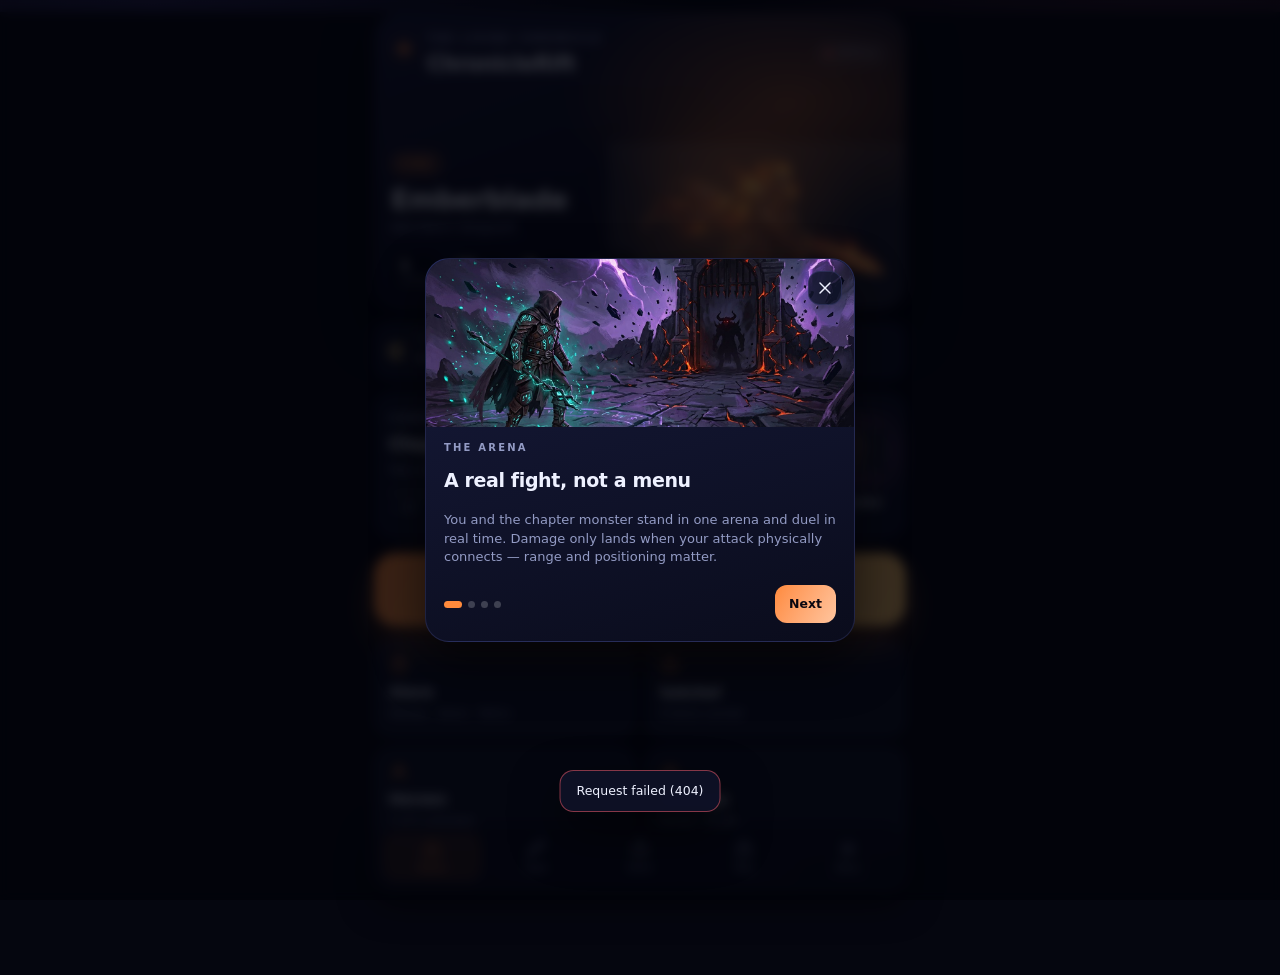
==== src/chronicle_rift/webapp/index.html @ ad3d404a "v0.7.0: playable real-time 2.5D arena with animated fighters, hitboxes and mobile controls - new can" ====
<!doctype html>
<html lang="en">
  <head>
    <meta charset="utf-8" />
    <meta name="viewport" content="width=device-width, initial-scale=1, viewport-fit=cover, user-scalable=no" />
    <meta name="theme-color" content="#05060f" />
    <meta name="description" content="ChronicleRift — a turn-based elemental RPG inside Telegram." />
    <title>ChronicleRift</title>
    <link rel="icon" href="data:image/svg+xml,%3Csvg xmlns='http://www.w3.org/2000/svg' viewBox='0 0 24 24'%3E%3Cpath fill='%237c6cff' d='M12 2l2.4 7.6L22 12l-7.6 2.4L12 22l-2.4-7.6L2 12l7.6-2.4z'/%3E%3C/svg%3E" />
    <link rel="stylesheet" href="./styles.css" />
    <script src="https://telegram.org/js/telegram-web-app.js?61"></script>
    <script defer src="./arena.js"></script>
    <script defer src="./app.js"></script>
  </head>
  <body>
    <div id="app">
      <!-- ==================== HOME ==================== -->
      <section class="screen is-active" id="screen-home" data-screen="home">
        <header class="home-hero">
          <div class="home-bg" aria-hidden="true"></div>
          <div class="home-top">
            <div class="brand">
              <span class="brand-sigil" aria-hidden="true">
                <svg viewBox="0 0 24 24"><path d="M12 1.8 13.9 9l7.3 1.9-7.3 1.9L12 20.2 10.1 12.9 2.8 11 10.1 9z"/></svg>
              </span>
              <div class="brand-copy">
                <span class="eyebrow">THE LIVING CHRONICLE</span>
                <h1>ChronicleRift</h1>
              </div>
            </div>
            <span class="status-pill" id="connection-status" role="status"><i class="dot"></i>Connecting…</span>
          </div>

          <div class="hero-showcase">
            <div class="showcase-glow" id="showcase-glow" aria-hidden="true"></div>
            <img class="showcase-art" id="home-char-art" src="./art/char-emberblade.png" alt="Your hero" />
            <div class="showcase-meta">
              <span class="element-tag" id="home-element">FIRE</span>
              <h2 id="home-char-name">Emberblade</h2>
              <p id="home-char-title">Ash-Sworn Vanguard</p>
              <div class="mini-stats">
                <span><b id="home-level">1</b>LEVEL</span>
                <span><b id="home-hp">24</b>VITALITY</span>
                <span><b id="home-energy">5</b>ENERGY</span>
                <span><b id="home-power">1</b>POWER</span>
              </div>
            </div>
          </div>
        </header>

        <div class="wallet" aria-label="Wallet">
          <div class="wallet-card">
            <svg viewBox="0 0 24 24" class="ic-coin"><circle cx="12" cy="12" r="8.5"/><path d="M12 7.5v9M9.2 9.7c.6-1 1.6-1.4 2.8-1.4 1.5 0 2.7.7 2.7 2 0 2.9-5.4 1.7-5.4 4.4 0 1.3 1.2 2 2.7 2 1.2 0 2.2-.4 2.8-1.4"/></svg>
            <div><small>COINS</small><strong id="wallet-coins">—</strong></div>
          </div>
          <div class="wallet-card">
            <svg viewBox="0 0 24 24" class="ic-spark"><path d="M12 3l1.9 5.1L19 10l-5.1 1.9L12 17l-1.9-5.1L5 10l5.1-1.9z"/></svg>
            <div><small>POINTS</small><strong id="wallet-points">—</strong></div>
          </div>
          <div class="wallet-card">
            <svg viewBox="0 0 24 24" class="ic-gold"><path d="M7 10h10l2 8H5z"/><path d="M9.5 6h5l1 4h-7z"/></svg>
            <div><small>GOLD</small><strong id="wallet-gold">—</strong></div>
          </div>
        </div>

        <div class="quest-card">
          <div class="quest-copy">
            <span class="eyebrow">CURRENT MISSION</span>
            <h3 id="quest-title">Chapter 1</h3>
            <p id="quest-objective">Your objective appears here.</p>
            <div class="xp-line">
              <div class="bar bar-xp"><span id="xp-bar"></span></div>
              <small id="xp-caption">— XP</small>
            </div>
          </div>
          <div class="quest-foe">
            <img id="quest-foe-art" src="./art/mob-ash-warden.png" alt="" />
            <span id="quest-foe-name">Ash Warden</span>
            <small id="quest-foe-lv">LV 1</small>
          </div>
        </div>

        <button class="play-btn" id="play-btn" type="button">
          <span class="play-glow" aria-hidden="true"></span>
          <b>ENTER THE RIFT</b>
          <small id="play-sub">Chapter 1 · Ash Warden awaits</small>
        </button>

        <div class="home-grid">
          <button class="home-tile" data-goto="store" type="button">
            <svg viewBox="0 0 24 24"><path d="M4 8h16l-1.4 11.2a2 2 0 0 1-2 1.8H7.4a2 2 0 0 1-2-1.8z"/><path d="M9 8V6a3 3 0 0 1 6 0v2"/></svg>
            <b>Store</b><small>Heroes · Items · Relics</small>
          </button>
          <button class="home-tile" data-goto="bag" type="button">
            <svg viewBox="0 0 24 24"><path d="M5 8h14l1 12H4z"/><path d="M9 8V6.5a3 3 0 0 1 6 0V8"/></svg>
            <b>Satchel</b><small><span id="bag-count">0</span> items carried</small>
          </button>
          <button class="home-tile" data-goto="heroes" type="button">
            <svg viewBox="0 0 24 24"><circle cx="12" cy="8" r="3.6"/><path d="M4.5 20a7.5 7.5 0 0 1 15 0"/></svg>
            <b>Heroes</b><small><span id="hero-count">1</span> of 5 unlocked</small>
          </button>
          <button class="home-tile" data-goto="settings" type="button">
            <svg viewBox="0 0 24 24"><circle cx="12" cy="12" r="3.2"/><path d="M12 3v2.2M12 18.8V21M3 12h2.2M18.8 12H21M5.6 5.6l1.6 1.6M16.8 16.8l1.6 1.6M18.4 5.6l-1.6 1.6M7.2 16.8l-1.6 1.6"/></svg>
            <b>Settings</b><small>Sound · Guide</small>
          </button>
        </div>
        <p class="foot-note">Every turn is verified by Telegram and saved server-side.</p>
      </section>

      <!-- ==================== BATTLE (real-time arena) ==================== -->
      <section class="screen battle-screen" id="screen-battle" data-screen="battle">
        <canvas id="arena-canvas"></canvas>

        <div class="fight-hud">
          <div class="hud-side hud-player">
            <div class="hud-row">
              <span class="hud-name" id="hud-p-name">You</span>
              <span class="hud-hp" id="hud-p-hp">0/0</span>
            </div>
            <div class="hud-bar"><i class="ghost" id="hud-p-ghost"></i><i class="fill" id="hud-p-fill"></i></div>
            <div class="hud-stam"><i id="hud-p-stam"></i></div>
          </div>
          <div class="hud-mid">
            <span class="hud-chapter" id="hud-chapter">CH 1</span>
            <span class="hud-vs">VS</span>
          </div>
          <div class="hud-side hud-enemy">
            <div class="hud-row">
              <span class="hud-hp" id="hud-e-hp">0/0</span>
              <span class="hud-name" id="hud-e-name">Enemy</span>
            </div>
            <div class="hud-bar rtl"><i class="ghost" id="hud-e-ghost"></i><i class="fill" id="hud-e-fill"></i></div>
            <div class="hud-stam rtl"><i id="hud-e-stam"></i></div>
          </div>
        </div>

        <div class="fight-topbtns">
          <button class="icon-btn" id="fight-exit" type="button" aria-label="Leave the arena">
            <svg viewBox="0 0 24 24"><path d="M15 5l-7 7 7 7"/></svg>
          </button>
          <button class="icon-btn" id="fight-sound" type="button" aria-label="Toggle sound" aria-pressed="true">
            <svg viewBox="0 0 24 24" id="sound-on-ic"><path d="M4 9.5h3.5L12 5.5v13L7.5 14.5H4z"/><path d="M15.5 9a4 4 0 0 1 0 6M18 6.5a7.5 7.5 0 0 1 0 11"/></svg>
            <svg viewBox="0 0 24 24" id="sound-off-ic" hidden><path d="M4 9.5h3.5L12 5.5v13L7.5 14.5H4z"/><path d="M16 9.5l5 5M21 9.5l-5 5"/></svg>
          </button>
          <button class="icon-btn" id="fight-help" type="button" aria-label="How to play">
            <svg viewBox="0 0 24 24"><circle cx="12" cy="12" r="9.2"/><path d="M9.4 9.2a2.8 2.8 0 1 1 4.1 2.5c-.9.5-1.5 1-1.5 2.1"/><path d="M12 16.9h.01"/></svg>
          </button>
        </div>

        <!-- LEFT: movement joystick (forward / back / left / right) -->
        <div class="joystick" id="joystick">
          <div class="stick-base">
            <span class="stick-hint stick-up">▲</span>
            <span class="stick-hint stick-down">▼</span>
            <span class="stick-hint stick-left">◀</span>
            <span class="stick-hint stick-right">▶</span>
          </div>
          <div class="stick-knob" id="stick-knob"></div>
        </div>

        <!-- RIGHT: permanent attack + three ability buttons -->
        <div class="pad" id="pad">
          <button class="ability-btn slot-1" id="ab-0" type="button">
            <img alt="" id="ab-0-img" />
            <span class="cd-arc" id="ab-0-arc"></span>
            <b class="cd-num" id="ab-0-num"></b>
            <small class="ab-label" id="ab-0-label"></small>
          </button>
          <button class="ability-btn slot-2" id="ab-1" type="button">
            <img alt="" id="ab-1-img" />
            <span class="cd-arc" id="ab-1-arc"></span>
            <b class="cd-num" id="ab-1-num"></b>
            <small class="ab-label" id="ab-1-label"></small>
          </button>
          <button class="ability-btn slot-3" id="ab-2" type="button">
            <img alt="" id="ab-2-img" />
            <span class="cd-arc" id="ab-2-arc"></span>
            <b class="cd-num" id="ab-2-num"></b>
            <small class="ab-label" id="ab-2-label"></small>
          </button>
          <button class="attack-btn" id="btn-attack" type="button">
            <img src="./art/icon-attack.png" alt="Basic attack" />
            <span class="atk-ring"></span>
          </button>
        </div>

        <!-- pre-fight / post-fight overlay -->
        <div class="fight-overlay" id="fight-overlay">
          <div class="matchup">
            <div class="mu-side">
              <img id="mu-hero-art" src="./art/char-emberblade.png" alt="" />
              <b id="mu-hero-name">Emberblade</b>
              <small id="mu-hero-stats"></small>
            </div>
            <span class="mu-vs">VS</span>
            <div class="mu-side">
              <img id="mu-foe-art" src="./art/mob-ash-warden.png" alt="" />
              <b id="mu-foe-name">Ash Warden</b>
              <small id="mu-foe-stats"></small>
            </div>
          </div>
          <p class="mu-note" id="mu-note">Move with the joystick, tap the sword to attack, use abilities when they are off cooldown.</p>
          <div class="heal-rail" id="heal-rail">
            <span class="rail-label">HEALING</span>
            <div class="rail-strip" id="rail-strip"></div>
          </div>
          <button class="play-btn" id="fight-start" type="button">
            <span class="play-glow" aria-hidden="true"></span>
            <b id="fight-start-label">FIGHT</b>
            <small id="fight-start-sub">Chapter 1</small>
          </button>
          <button class="wide-btn" id="fight-leave" type="button">Back to home</button>
        </div>
      </section>

      <!-- ==================== STORE ==================== -->
      <section class="screen" id="screen-store" data-screen="store">
        <div class="sub-top">
          <button class="icon-btn" data-goto="home" type="button" aria-label="Back">
            <svg viewBox="0 0 24 24"><path d="M15 5l-7 7 7 7"/></svg>
          </button>
          <h2>Store</h2>
          <span class="coin-balance"><b id="store-coins">—</b>🪙</span>
        </div>
        <div class="tabs" id="store-tabs">
          <button class="tab is-on" data-tab="heroes" type="button">Heroes</button>
          <button class="tab" data-tab="items" type="button">Items</button>
          <button class="tab" data-tab="relics" type="button">Relics</button>
        </div>
        <div class="tab-body" id="tab-heroes"><div class="hero-grid" id="hero-store"></div></div>
        <div class="tab-body" id="tab-items" hidden><div class="item-grid" id="shop-list"></div></div>
        <div class="tab-body" id="tab-relics" hidden><div class="item-grid" id="forge-list"></div></div>
      </section>

      <!-- ==================== SATCHEL ==================== -->
      <section class="screen" id="screen-bag" data-screen="bag">
        <div class="sub-top">
          <button class="icon-btn" data-goto="home" type="button" aria-label="Back">
            <svg viewBox="0 0 24 24"><path d="M15 5l-7 7 7 7"/></svg>
          </button>
          <h2>Satchel</h2>
          <span class="coin-balance">worth <b id="satchel-value">—</b>🪙</span>
        </div>
        <p class="note">Loot drops every time you clear a chapter. Use potions in battle, sell treasure here.</p>
        <div class="item-grid" id="satchel-list"></div>
      </section>

      <!-- ==================== SETTINGS ==================== -->
      <section class="screen" id="screen-settings" data-screen="settings">
        <div class="sub-top">
          <button class="icon-btn" data-goto="home" type="button" aria-label="Back">
            <svg viewBox="0 0 24 24"><path d="M15 5l-7 7 7 7"/></svg>
          </button>
          <h2>Settings</h2>
          <span></span>
        </div>
        <div class="settings-list">
          <label class="setting">
            <div><b>Sound effects</b><small>Combat hits, coins, victory fanfares</small></div>
            <input type="checkbox" id="set-sound" checked />
          </label>
          <label class="setting">
            <div><b>Haptics</b><small>Vibration on hits and rewards</small></div>
            <input type="checkbox" id="set-haptics" checked />
          </label>
          <label class="setting">
            <div><b>Screen shake</b><small>Camera kick on heavy impacts</small></div>
            <input type="checkbox" id="set-shake" checked />
          </label>
          <button class="wide-btn" id="set-tutorial" type="button">Replay the How to Play guide</button>
          <p class="note" id="version-note">ChronicleRift</p>
        </div>
      </section>

      <!-- ==================== NAV ==================== -->
      <nav class="tabbar" id="tabbar">
        <button data-goto="home" class="is-on" type="button"><svg viewBox="0 0 24 24"><path d="M4 11.5 12 4l8 7.5V20H4z"/></svg><span>Home</span></button>
        <button data-goto="battle" type="button"><svg viewBox="0 0 24 24"><path d="M14.5 5.5 18 2l4 4-3.5 3.5M14.5 5.5 4 16l-1.5 4.5L7 19 17.5 8.5"/></svg><span>Fight</span></button>
        <button data-goto="store" type="button"><svg viewBox="0 0 24 24"><path d="M4 8h16l-1.4 11.2a2 2 0 0 1-2 1.8H7.4a2 2 0 0 1-2-1.8z"/><path d="M9 8V6a3 3 0 0 1 6 0v2"/></svg><span>Store</span></button>
        <button data-goto="bag" type="button"><svg viewBox="0 0 24 24"><path d="M5 8h14l1 12H4z"/><path d="M9 8V6.5a3 3 0 0 1 6 0V8"/></svg><span>Bag</span></button>
        <button data-goto="settings" type="button"><svg viewBox="0 0 24 24"><circle cx="12" cy="12" r="3.2"/><path d="M12 3v2.2M12 18.8V21M3 12h2.2M18.8 12H21M5.6 5.6l1.6 1.6M16.8 16.8l1.6 1.6M18.4 5.6l-1.6 1.6M7.2 16.8l-1.6 1.6"/></svg><span>More</span></button>
      </nav>
    </div>

    <!-- ==================== MODALS ==================== -->
    <div class="modal" id="onboard" hidden>
      <div class="scrim" data-close></div>
      <div class="modal-card">
        <button class="icon-btn modal-x" data-close type="button" aria-label="Close">
          <svg viewBox="0 0 24 24"><path d="M6 6l12 12M18 6 6 18"/></svg>
        </button>
        <div class="modal-media"><img id="onboard-img" src="./art/intro-arena.jpg" alt="" /></div>
        <div class="modal-body">
          <span class="eyebrow" id="onboard-kicker">HOW TO PLAY</span>
          <h3 id="onboard-title"></h3>
          <div id="onboard-content"></div>
          <div class="modal-foot">
            <div class="dots" id="onboard-dots"></div>
            <button class="btn-primary" id="onboard-next" type="button">Next</button>
          </div>
        </div>
      </div>
    </div>

    <div class="modal" id="loot-modal" hidden>
      <div class="scrim" data-close></div>
      <div class="modal-card loot-card">
        <span class="eyebrow">CHAPTER CLEARED</span>
        <h3>Reward chest</h3>
        <p id="loot-sub"></p>
        <div class="loot-grid" id="loot-grid"></div>
        <button class="btn-primary wide" id="loot-close" type="button">Claim &amp; continue</button>
      </div>
    </div>

    <div class="modal" id="restock-modal" hidden>
      <div class="scrim" data-close></div>
      <div class="modal-card restock-card">
        <button class="icon-btn modal-x" data-close type="button" aria-label="Close">
          <svg viewBox="0 0 24 24"><path d="M6 6l12 12M18 6 6 18"/></svg>
        </button>
        <span class="eyebrow">OUT OF POTIONS</span>
        <h3>Restock without leaving the fight</h3>
        <p id="restock-sub">That was your last one. Buy instantly with coins:</p>
        <div class="item-grid" id="restock-list"></div>
      </div>
    </div>

    <div class="toast" id="toast" role="alert" hidden></div>
  </body>
</html>
---- src/chronicle_rift/webapp/styles.css ----
/* ChronicleRift Mini App — v0.6.0 stylesheet
 * Dark arcane UI, animated 2D battle stage, multi-screen shell.
 */

/* An element rule with `display:` beats the HTML hidden attribute — keep first. */
[hidden] {
  display: none !important;
}

:root {
  --bg: #05060f;
  --bg-2: #0a0c1c;
  --panel: rgba(19, 22, 44, 0.82);
  --panel-solid: #141833;
  --line: rgba(133, 145, 255, 0.16);
  --text: #eef1ff;
  --muted: #939bc4;
  --element: #ff8a3c;
  --foe-element: #ff6ac1;
  --good: #8ef0a8;
  --bad: #ff5f6d;
  --gold: #ffd479;
  --radius: 20px;
  --shadow: 0 22px 48px rgba(0, 0, 0, 0.55);
  --safe-b: env(safe-area-inset-bottom, 0px);
}

* {
  box-sizing: border-box;
  -webkit-tap-highlight-color: transparent;
}

html,
body {
  margin: 0;
  padding: 0;
  background: var(--bg);
  color: var(--text);
  font-family: "SF Pro Display", -apple-system, BlinkMacSystemFont, "Segoe UI", Inter, system-ui, sans-serif;
  font-size: 15px;
  line-height: 1.45;
  overscroll-behavior-y: none;
}

body::before {
  content: "";
  position: fixed;
  inset: 0;
  background:
    radial-gradient(70% 45% at 12% 0%, rgba(124, 108, 255, 0.28), transparent 60%),
    radial-gradient(60% 40% at 92% 8%, rgba(255, 106, 193, 0.18), transparent 62%),
    radial-gradient(80% 60% at 50% 110%, rgba(0, 220, 255, 0.12), transparent 70%),
    linear-gradient(180deg, #05060f 0%, #070917 45%, #05060f 100%);
  z-index: -2;
}
body::after {
  content: "";
  position: fixed;
  inset: 0;
  z-index: -1;
  opacity: 0.35;
  background-image: radial-gradient(rgba(255, 255, 255, 0.35) 1px, transparent 1px);
  background-size: 3px 3px;
  mix-blend-mode: overlay;
  pointer-events: none;
}

#app {
  max-width: 560px;
  margin: 0 auto;
  padding: 0 14px calc(96px + var(--safe-b));
}

.screen {
  display: none;
  animation: screen-in 0.34s cubic-bezier(0.22, 1, 0.36, 1);
}
.screen.is-active {
  display: block;
}
@keyframes screen-in {
  from {
    opacity: 0;
    transform: translateY(14px) scale(0.99);
  }
  to {
    opacity: 1;
    transform: none;
  }
}

h1,
h2,
h3,
h4 {
  margin: 0;
  letter-spacing: -0.02em;
}
p {
  margin: 0;
}
.eyebrow {
  font-size: 10px;
  letter-spacing: 0.22em;
  color: var(--muted);
  font-weight: 700;
}
.muted {
  color: var(--muted);
}
.note {
  color: var(--muted);
  font-size: 12.5px;
  margin: 10px 2px;
}
svg {
  width: 20px;
  height: 20px;
  fill: none;
  stroke: currentColor;
  stroke-width: 1.7;
  stroke-linecap: round;
  stroke-linejoin: round;
}

/* ============================ HOME ============================ */
.home-hero {
  position: relative;
  margin-top: 12px;
  border-radius: 26px;
  overflow: hidden;
  border: 1px solid var(--line);
  box-shadow: var(--shadow);
  isolation: isolate;
}
.home-bg {
  position: absolute;
  inset: 0;
  background:
    radial-gradient(60% 60% at 78% 30%, color-mix(in srgb, var(--element) 45%, transparent), transparent 70%),
    linear-gradient(160deg, #171a3a, #0a0b1c 65%);
  z-index: -1;
}
.home-top {
  display: flex;
  align-items: center;
  justify-content: space-between;
  gap: 10px;
  padding: 14px 16px 4px;
}
.brand {
  display: flex;
  align-items: center;
  gap: 10px;
}
.brand-sigil svg {
  width: 26px;
  height: 26px;
  fill: var(--element);
  stroke: none;
  filter: drop-shadow(0 0 10px color-mix(in srgb, var(--element) 70%, transparent));
  animation: sigil 5s ease-in-out infinite;
}
@keyframes sigil {
  50% {
    transform: rotate(180deg) scale(1.08);
  }
}
.brand h1 {
  font-size: 21px;
  font-weight: 800;
}
.status-pill {
  display: inline-flex;
  align-items: center;
  gap: 6px;
  font-size: 10.5px;
  letter-spacing: 0.08em;
  padding: 5px 10px;
  border-radius: 999px;
  background: rgba(255, 255, 255, 0.06);
  border: 1px solid var(--line);
  color: var(--muted);
}
.status-pill .dot {
  width: 6px;
  height: 6px;
  border-radius: 50%;
  background: var(--muted);
}
.status-pill.is-live .dot {
  background: var(--good);
  box-shadow: 0 0 10px var(--good);
  animation: blink 2s infinite;
}
.status-pill.is-off .dot {
  background: var(--bad);
}
@keyframes blink {
  50% {
    opacity: 0.35;
  }
}

.hero-showcase {
  position: relative;
  display: grid;
  grid-template-columns: 1.05fr 1fr;
  align-items: end;
  min-height: 226px;
  padding: 0 16px 16px;
}
.showcase-glow {
  position: absolute;
  right: 2%;
  bottom: 6%;
  width: 62%;
  height: 78%;
  border-radius: 50%;
  background: radial-gradient(circle, color-mix(in srgb, var(--element) 55%, transparent), transparent 68%);
  filter: blur(18px);
  animation: breathe 4.5s ease-in-out infinite;
}
@keyframes breathe {
  50% {
    transform: scale(1.09);
    opacity: 0.75;
  }
}
.showcase-art {
  position: absolute;
  right: -2%;
  bottom: 0;
  width: 58%;
  max-height: 240px;
  object-fit: contain;
  mix-blend-mode: screen;
  filter: drop-shadow(0 14px 22px rgba(0, 0, 0, 0.6));
  animation: float-idle 3.6s ease-in-out infinite;
}
.showcase-art.is-swap {
  animation: swap-in 0.7s cubic-bezier(0.22, 1, 0.36, 1);
}
@keyframes swap-in {
  0% {
    opacity: 0;
    transform: translateX(28px) scale(0.92);
  }
  100% {
    opacity: 1;
    transform: none;
  }
}
@keyframes float-idle {
  50% {
    transform: translateY(-8px);
  }
}
.showcase-meta {
  position: relative;
  z-index: 2;
  padding-top: 8px;
}
.showcase-meta h2 {
  font-size: 27px;
  font-weight: 850;
  margin-top: 4px;
  text-shadow: 0 3px 18px rgba(0, 0, 0, 0.7);
}
.showcase-meta p {
  color: var(--muted);
  font-size: 12px;
}
.element-tag {
  display: inline-block;
  font-size: 9.5px;
  letter-spacing: 0.2em;
  font-weight: 800;
  padding: 4px 9px;
  border-radius: 999px;
  color: var(--element);
  background: color-mix(in srgb, var(--element) 16%, transparent);
  border: 1px solid color-mix(in srgb, var(--element) 45%, transparent);
}
.mini-stats {
  display: flex;
  flex-wrap: wrap;
  gap: 6px;
  margin-top: 12px;
}
.mini-stats span {
  display: flex;
  flex-direction: column;
  font-size: 8.5px;
  letter-spacing: 0.14em;
  color: var(--muted);
  background: rgba(0, 0, 0, 0.35);
  border: 1px solid var(--line);
  border-radius: 10px;
  padding: 5px 8px;
}
.mini-stats b {
  font-size: 14px;
  color: var(--text);
  letter-spacing: 0;
}

.wallet {
  display: grid;
  grid-template-columns: repeat(3, 1fr);
  gap: 8px;
  margin: 12px 0;
}
.wallet-card {
  display: flex;
  align-items: center;
  gap: 8px;
  padding: 10px;
  border-radius: 16px;
  background: var(--panel);
  border: 1px solid var(--line);
  backdrop-filter: blur(12px);
}
.wallet-card svg {
  width: 22px;
  height: 22px;
  color: var(--gold);
}
.wallet-card .ic-spark {
  color: #b48bff;
}
.wallet-card .ic-gold {
  color: #7fd8ff;
}
.wallet-card small {
  display: block;
  font-size: 8.5px;
  letter-spacing: 0.16em;
  color: var(--muted);
}
.wallet-card strong {
  font-size: 16px;
}

.quest-card {
  display: grid;
  grid-template-columns: 1fr 92px;
  gap: 10px;
  padding: 14px;
  border-radius: var(--radius);
  background: var(--panel);
  border: 1px solid var(--line);
  backdrop-filter: blur(12px);
}
.quest-card h3 {
  font-size: 17px;
  margin: 3px 0 4px;
}
.quest-card p {
  font-size: 12.5px;
  color: var(--muted);
}
.xp-line {
  margin-top: 10px;
}
.xp-line small {
  font-size: 10.5px;
  color: var(--muted);
}
.quest-foe {
  display: flex;
  flex-direction: column;
  align-items: center;
  justify-content: flex-end;
  text-align: center;
}
.quest-foe img {
  width: 88px;
  height: 88px;
  object-fit: contain;
  mix-blend-mode: screen;
  filter: drop-shadow(0 0 14px color-mix(in srgb, var(--foe-element) 45%, transparent));
  animation: float-idle 3.1s ease-in-out infinite;
}
.quest-foe span {
  font-size: 11px;
  font-weight: 700;
}
.quest-foe small {
  font-size: 9px;
  color: var(--muted);
  letter-spacing: 0.1em;
}

.bar {
  position: relative;
  height: 8px;
  border-radius: 999px;
  background: rgba(255, 255, 255, 0.08);
  overflow: hidden;
}
.bar span {
  display: block;
  height: 100%;
  width: 0%;
  border-radius: 999px;
  transition: width 0.5s cubic-bezier(0.22, 1, 0.36, 1);
}
.bar-xp span {
  background: linear-gradient(90deg, #7c6cff, #b48bff);
}
.bar-hp span {
  background: linear-gradient(90deg, #35d07f, #8ef0a8);
  box-shadow: 0 0 12px rgba(90, 240, 160, 0.5);
}
.bar-energy span {
  background: linear-gradient(90deg, #ffb038, var(--gold));
  box-shadow: 0 0 12px rgba(255, 200, 100, 0.45);
}
.bar-enemy {
  height: 9px;
}
.bar-enemy span {
  background: linear-gradient(90deg, #ff3d5e, var(--foe-element));
  box-shadow: 0 0 14px color-mix(in srgb, var(--foe-element) 55%, transparent);
}

.play-btn {
  position: relative;
  width: 100%;
  margin: 14px 0;
  padding: 16px;
  border: none;
  border-radius: 22px;
  color: #0a0710;
  background: linear-gradient(120deg, var(--element), #ffd479 55%, var(--element));
  background-size: 220% 100%;
  font: inherit;
  cursor: pointer;
  overflow: hidden;
  box-shadow: 0 16px 34px color-mix(in srgb, var(--element) 35%, transparent);
  animation: sheen 5s linear infinite;
}
@keyframes sheen {
  to {
    background-position: 220% 0;
  }
}
.play-btn b {
  display: block;
  font-size: 17px;
  letter-spacing: 0.16em;
  font-weight: 900;
}
.play-btn small {
  display: block;
  font-size: 11px;
  opacity: 0.75;
  font-weight: 600;
}
.play-btn:active {
  transform: scale(0.985);
}
.play-glow {
  position: absolute;
  inset: -40% -10%;
  background: radial-gradient(circle at 50% 120%, rgba(255, 255, 255, 0.55), transparent 60%);
  pointer-events: none;
}

.home-grid {
  display: grid;
  grid-template-columns: 1fr 1fr;
  gap: 10px;
}
.home-tile {
  display: flex;
  flex-direction: column;
  gap: 3px;
  align-items: flex-start;
  padding: 14px;
  border-radius: 18px;
  background: var(--panel);
  border: 1px solid var(--line);
  color: var(--text);
  font: inherit;
  text-align: left;
  cursor: pointer;
  transition: transform 0.18s, border-color 0.18s;
}
.home-tile:active {
  transform: scale(0.97);
  border-color: color-mix(in srgb, var(--element) 60%, transparent);
}
.home-tile svg {
  color: var(--element);
  margin-bottom: 4px;
}
.home-tile b {
  font-size: 14.5px;
}
.home-tile small {
  font-size: 11px;
  color: var(--muted);
}
.foot-note {
  text-align: center;
  color: var(--muted);
  font-size: 10.5px;
  margin: 16px 0 4px;
}

/* ============================ BATTLE ============================ */
.battle-top {
  display: flex;
  align-items: center;
  justify-content: space-between;
  gap: 10px;
  padding: 12px 0 8px;
}
.battle-top-right {
  display: flex;
  gap: 8px;
}
.icon-btn {
  display: grid;
  place-items: center;
  width: 38px;
  height: 38px;
  border-radius: 12px;
  background: var(--panel);
  border: 1px solid var(--line);
  color: var(--text);
  cursor: pointer;
}
.icon-btn:active {
  transform: scale(0.94);
}
.chip {
  font-size: 10px;
  letter-spacing: 0.14em;
  font-weight: 800;
  padding: 5px 10px;
  border-radius: 999px;
  border: 1px solid var(--line);
  background: rgba(255, 255, 255, 0.05);
  color: var(--muted);
}
.chip-chapter {
  color: var(--element);
  border-color: color-mix(in srgb, var(--element) 45%, transparent);
}
.chip-good {
  color: var(--good);
  border-color: rgba(140, 240, 168, 0.4);
}
.chip-fire {
  color: #ff8a3c;
  border-color: rgba(255, 138, 60, 0.45);
}
.chip-ice {
  color: #7fd8ff;
  border-color: rgba(127, 216, 255, 0.45);
}
.chip-finish {
  color: #0a0710;
  background: var(--gold);
  border-color: var(--gold);
  animation: blink 1.1s infinite;
}

/* ---- the stage ---- */
.arena {
  position: relative;
  height: 300px;
  border-radius: 24px;
  overflow: hidden;
  border: 1px solid var(--line);
  box-shadow: var(--shadow);
  isolation: isolate;
}
.arena-bg {
  position: absolute;
  inset: 0;
  background:
    radial-gradient(45% 45% at 22% 78%, color-mix(in srgb, var(--element) 40%, transparent), transparent 70%),
    radial-gradient(45% 45% at 80% 74%, color-mix(in srgb, var(--foe-element) 40%, transparent), transparent 70%),
    linear-gradient(180deg, #0d1030 0%, #131740 40%, #06070f 100%);
}
.arena-bg::after {
  content: "";
  position: absolute;
  inset: 0;
  background-image:
    linear-gradient(color-mix(in srgb, var(--element) 22%, transparent) 1px, transparent 1px),
    linear-gradient(90deg, color-mix(in srgb, var(--foe-element) 18%, transparent) 1px, transparent 1px);
  background-size: 44px 44px;
  mask-image: linear-gradient(180deg, transparent 20%, #000 100%);
  opacity: 0.45;
  animation: drift 12s linear infinite;
}
@keyframes drift {
  to {
    background-position: 44px 44px, 44px 44px;
  }
}
.arena-floor {
  position: absolute;
  left: 0;
  right: 0;
  bottom: 0;
  height: 84px;
  background: linear-gradient(180deg, rgba(120, 130, 255, 0.16), rgba(0, 0, 0, 0.7));
  border-top: 1px solid rgba(160, 170, 255, 0.22);
}
.arena-vignette {
  position: absolute;
  inset: 0;
  background: radial-gradient(75% 65% at 50% 50%, transparent 40%, rgba(0, 0, 0, 0.72) 100%);
  pointer-events: none;
}
.arena.quake {
  animation: quake 0.4s ease-out;
}
.arena.quake-hard {
  animation: quake-hard 0.45s ease-out;
}
@keyframes quake {
  25% {
    transform: translate(-4px, 2px);
  }
  50% {
    transform: translate(4px, -2px);
  }
  75% {
    transform: translate(-2px, 1px);
  }
}
@keyframes quake-hard {
  15% {
    transform: translate(-9px, 4px) rotate(-0.5deg);
  }
  35% {
    transform: translate(8px, -5px) rotate(0.5deg);
  }
  60% {
    transform: translate(-6px, 3px);
  }
  85% {
    transform: translate(3px, -1px);
  }
}

.plate {
  position: absolute;
  top: 12px;
  right: 12px;
  width: 60%;
  max-width: 230px;
  padding: 8px 10px;
  border-radius: 14px;
  background: rgba(6, 8, 22, 0.7);
  border: 1px solid var(--line);
  backdrop-filter: blur(8px);
  z-index: 4;
}
.plate-row {
  display: flex;
  align-items: center;
  gap: 6px;
  margin-bottom: 5px;
}
.plate-row b {
  font-size: 13px;
  flex: 1;
  white-space: nowrap;
  overflow: hidden;
  text-overflow: ellipsis;
}
.lvl-chip {
  font-size: 9px;
  letter-spacing: 0.1em;
  padding: 2px 6px;
  border-radius: 6px;
  background: rgba(255, 255, 255, 0.08);
  color: var(--muted);
}
.boss-tag {
  font-size: 9px;
  font-weight: 900;
  letter-spacing: 0.1em;
  padding: 2px 6px;
  border-radius: 6px;
  background: var(--bad);
  color: #fff;
}
.plate-caption {
  display: flex;
  justify-content: space-between;
  gap: 8px;
  margin-top: 5px;
  font-size: 10px;
  color: var(--muted);
}
.plate-caption em {
  font-style: normal;
  color: var(--foe-element);
}

.fighters {
  position: absolute;
  inset: 0;
  z-index: 3;
}
.fighter {
  position: absolute;
  bottom: 26px;
  width: 46%;
  height: 68%;
  display: flex;
  align-items: flex-end;
  justify-content: center;
}
.fighter img {
  max-height: 100%;
  max-width: 100%;
  object-fit: contain;
  mix-blend-mode: screen;
  animation: float-idle 3.4s ease-in-out infinite;
  will-change: transform;
}
.fighter.hero {
  left: 1%;
}
.fighter.foe {
  right: 1%;
}
.fighter.foe img {
  animation-duration: 4.1s;
  filter: drop-shadow(0 0 16px color-mix(in srgb, var(--foe-element) 40%, transparent));
}
.fighter.hero img {
  filter: drop-shadow(0 0 16px color-mix(in srgb, var(--element) 40%, transparent));
}
.fighter .shadow {
  position: absolute;
  bottom: -6px;
  width: 55%;
  height: 14px;
  border-radius: 50%;
  background: radial-gradient(circle, rgba(0, 0, 0, 0.65), transparent 70%);
  filter: blur(2px);
}

/* --- combat animation states --- */
.fighter.is-lunging img {
  animation: lunge-r 0.55s cubic-bezier(0.3, 1.4, 0.4, 1);
}
.fighter.foe.is-lunging img {
  animation: lunge-l 0.55s cubic-bezier(0.3, 1.4, 0.4, 1);
}
@keyframes lunge-r {
  35% {
    transform: translateX(52px) scale(1.06) rotate(4deg);
  }
  60% {
    transform: translateX(20px);
  }
  100% {
    transform: none;
  }
}
@keyframes lunge-l {
  35% {
    transform: translateX(-52px) scale(1.06) rotate(-4deg);
  }
  60% {
    transform: translateX(-20px);
  }
  100% {
    transform: none;
  }
}
.fighter.is-lunging-hard img {
  animation: lunge-hard 0.62s cubic-bezier(0.3, 1.5, 0.35, 1);
}
@keyframes lunge-hard {
  20% {
    transform: translateX(-16px) rotate(-8deg) scale(0.98);
  }
  45% {
    transform: translateX(70px) rotate(10deg) scale(1.12);
  }
  70% {
    transform: translateX(18px) rotate(2deg);
  }
  100% {
    transform: none;
  }
}
.fighter.is-casting img {
  animation: cast 0.7s ease-in-out;
  filter: drop-shadow(0 0 26px var(--element)) brightness(1.3);
}
@keyframes cast {
  30% {
    transform: translateY(-16px) scale(1.05);
  }
  70% {
    transform: translateY(-8px) scale(1.02);
  }
}
.fighter.is-hit img {
  animation: hit 0.5s ease-out;
  filter: brightness(2.2) saturate(0.2) drop-shadow(0 0 20px var(--bad));
}
@keyframes hit {
  0% {
    transform: translateX(0);
  }
  20% {
    transform: translateX(18px) rotate(6deg);
  }
  40% {
    transform: translateX(-10px) rotate(-3deg);
  }
  65% {
    transform: translateX(6px);
  }
  100% {
    transform: none;
  }
}
.fighter.foe.is-hit img {
  animation-name: hit-l;
}
@keyframes hit-l {
  20% {
    transform: translateX(-18px) rotate(-6deg);
  }
  40% {
    transform: translateX(10px) rotate(3deg);
  }
  65% {
    transform: translateX(-6px);
  }
  100% {
    transform: none;
  }
}
.fighter.is-guarding img {
  animation: guard 0.9s ease-out;
  filter: drop-shadow(0 0 22px #7fd8ff) brightness(1.15);
}
@keyframes guard {
  25% {
    transform: scale(0.94) translateY(4px);
  }
  60% {
    transform: scale(1.02);
  }
}
.fighter.is-resting img {
  animation: rest 0.9s ease-in-out;
  filter: drop-shadow(0 0 24px var(--good)) brightness(1.2);
}
@keyframes rest {
  50% {
    transform: translateY(-12px) scale(1.04);
  }
}
.fighter.is-scanned img {
  animation: scan 0.9s ease-in-out;
  filter: drop-shadow(0 0 20px #b48bff) contrast(1.3);
}
@keyframes scan {
  25%,
  75% {
    opacity: 0.55;
  }
}
.fighter.is-refused img {
  animation: refuse 0.45s ease-in-out;
}
@keyframes refuse {
  25% {
    transform: translateX(-8px);
  }
  55% {
    transform: translateX(8px);
  }
}
.fighter.is-defeated img {
  animation: defeated 1.2s ease-in forwards;
}
@keyframes defeated {
  40% {
    filter: brightness(3) saturate(0);
    transform: scale(1.05);
  }
  100% {
    opacity: 0;
    transform: translateY(28px) rotate(16deg) scale(0.9);
  }
}

/* --- fx layers --- */
.fx-layer,
.float-layer {
  position: absolute;
  inset: 0;
  pointer-events: none;
  z-index: 5;
}
.burst {
  position: absolute;
  font-size: 26px;
  color: var(--fx);
  text-shadow: 0 0 18px var(--fx);
  animation: burst 0.72s ease-out forwards;
}
.burst-big {
  font-size: 46px;
}
@keyframes burst {
  0% {
    transform: scale(0.3) rotate(-25deg);
    opacity: 0;
  }
  35% {
    transform: scale(1.25) rotate(8deg);
    opacity: 1;
  }
  100% {
    transform: scale(1.9) rotate(20deg);
    opacity: 0;
  }
}
.ring {
  position: absolute;
  left: 50%;
  top: 55%;
  width: 40px;
  height: 40px;
  margin: -20px 0 0 -20px;
  border-radius: 50%;
  border: 2px solid var(--fx);
  box-shadow: 0 0 22px var(--fx);
  animation: ring 0.6s ease-out forwards;
}
@keyframes ring {
  to {
    transform: scale(4.2);
    opacity: 0;
  }
}
.slash {
  position: absolute;
  left: 8%;
  width: 84%;
  height: 4px;
  border-radius: 4px;
  background: linear-gradient(90deg, transparent, var(--fx), transparent);
  box-shadow: 0 0 16px var(--fx);
  transform: scaleX(0) rotate(-16deg);
  animation: slash 0.42s ease-out forwards;
}
@keyframes slash {
  40% {
    transform: scaleX(1) rotate(-16deg);
    opacity: 1;
  }
  100% {
    transform: scaleX(1.1) rotate(-16deg);
    opacity: 0;
  }
}
.float {
  position: absolute;
  top: 26%;
  font-size: 19px;
  font-weight: 900;
  letter-spacing: -0.02em;
  text-shadow: 0 2px 10px rgba(0, 0, 0, 0.85);
  animation: float-up 1.05s cubic-bezier(0.2, 1, 0.3, 1) forwards;
}
.float-dmg {
  color: #ff7a86;
}
.float-crit {
  color: var(--gold);
  font-size: 25px;
}
.float-heal {
  color: var(--good);
}
.float-status {
  color: #b9c4ff;
  font-size: 13px;
  letter-spacing: 0.12em;
}
.float-warn {
  color: var(--gold);
  font-size: 13px;
  letter-spacing: 0.12em;
}
@keyframes float-up {
  0% {
    transform: translateY(12px) scale(0.7);
    opacity: 0;
  }
  25% {
    transform: translateY(0) scale(1.15);
    opacity: 1;
  }
  100% {
    transform: translateY(-52px) scale(1);
    opacity: 0;
  }
}

.intent {
  position: absolute;
  left: 12px;
  bottom: 12px;
  z-index: 4;
  display: flex;
  align-items: center;
  gap: 9px;
  padding: 8px 11px;
  border-radius: 14px;
  background: rgba(6, 8, 22, 0.74);
  border: 1px solid var(--line);
  backdrop-filter: blur(8px);
  max-width: 74%;
}
.intent-ic {
  font-size: 19px;
}
.intent-kicker {
  display: block;
  font-size: 8px;
  letter-spacing: 0.18em;
  color: var(--muted);
}
.intent-copy strong {
  font-size: 12.5px;
}
.intent-copy small {
  display: block;
  font-size: 10px;
  color: var(--muted);
}
.intent-num {
  font-size: 19px;
  font-weight: 900;
  color: var(--bad);
}

.arena-banner {
  position: absolute;
  inset: 0;
  z-index: 6;
  display: grid;
  place-content: center;
  text-align: center;
  background: rgba(4, 5, 14, 0.45);
  opacity: 0;
}
.arena-banner.is-in {
  animation: banner 1.9s ease-out;
}
.arena-banner b {
  font-size: 42px;
  font-weight: 900;
  letter-spacing: 0.08em;
  background: linear-gradient(90deg, var(--gold), #fff, var(--gold));
  -webkit-background-clip: text;
  background-clip: text;
  color: transparent;
  filter: drop-shadow(0 4px 20px rgba(255, 200, 100, 0.5));
}
.arena-banner span {
  display: block;
  color: var(--text);
  font-size: 13px;
}
@keyframes banner {
  0% {
    opacity: 0;
    transform: scale(1.5);
  }
  18% {
    opacity: 1;
    transform: scale(1);
  }
  80% {
    opacity: 1;
  }
  100% {
    opacity: 0;
  }
}

/* ---- vitals ---- */
.vitals-bar {
  margin-top: 12px;
  padding: 12px 14px;
  border-radius: 18px;
  background: var(--panel);
  border: 1px solid var(--line);
  backdrop-filter: blur(12px);
}
.vital + .vital {
  margin-top: 9px;
}
.vital-row {
  display: flex;
  justify-content: space-between;
  font-size: 10px;
  letter-spacing: 0.14em;
  color: var(--muted);
  margin-bottom: 4px;
}
.vital-row b {
  color: var(--text);
  letter-spacing: 0;
  font-size: 12px;
}
.focus-row {
  display: flex;
  align-items: center;
  gap: 8px;
  margin-top: 10px;
}
.focus-label {
  font-size: 10px;
  letter-spacing: 0.14em;
  color: var(--muted);
}
.pips {
  display: flex;
  gap: 5px;
}
.pip {
  width: 11px;
  height: 11px;
  border-radius: 4px;
  transform: rotate(45deg);
  background: rgba(255, 255, 255, 0.1);
}
.pip.is-on {
  background: #b48bff;
  box-shadow: 0 0 10px #b48bff;
}
.status-chips {
  display: flex;
  flex-wrap: wrap;
  gap: 6px;
  margin-top: 10px;
}

.coach {
  display: flex;
  gap: 8px;
  align-items: center;
  margin: 10px 2px;
  font-size: 12px;
  color: var(--muted);
}
.coach b {
  font-size: 8.5px;
  letter-spacing: 0.18em;
  color: var(--element);
  border: 1px solid color-mix(in srgb, var(--element) 40%, transparent);
  border-radius: 6px;
  padding: 3px 6px;
}

/* ---- healing rail ---- */
.heal-rail {
  padding: 10px 12px;
  border-radius: 18px;
  background: linear-gradient(120deg, rgba(53, 208, 127, 0.12), rgba(19, 22, 44, 0.85));
  border: 1px solid rgba(140, 240, 168, 0.22);
}
.rail-label {
  font-size: 9px;
  letter-spacing: 0.2em;
  color: var(--good);
  font-weight: 800;
}
.rail-strip {
  display: flex;
  gap: 8px;
  margin-top: 8px;
  overflow-x: auto;
  scrollbar-width: none;
  padding-bottom: 2px;
}
.rail-strip::-webkit-scrollbar {
  display: none;
}
.rail-item {
  position: relative;
  flex: 0 0 auto;
  width: 78px;
  padding: 8px 6px;
  border-radius: 14px;
  background: rgba(6, 8, 22, 0.6);
  border: 1px solid var(--line);
  color: var(--text);
  font: inherit;
  cursor: pointer;
  text-align: center;
}
.rail-item:active {
  transform: scale(0.95);
}
.rail-item img {
  width: 38px;
  height: 38px;
  object-fit: cover;
  border-radius: 10px;
}
.rail-item b {
  display: block;
  font-size: 10px;
  color: var(--good);
  margin-top: 3px;
}
.rail-item .qty {
  position: absolute;
  top: 4px;
  right: 6px;
  font-size: 10px;
  font-weight: 800;
  color: var(--gold);
}
.rail-empty {
  flex: 1;
  padding: 10px;
  border-radius: 14px;
  border: 1px dashed rgba(255, 212, 121, 0.5);
  background: rgba(255, 212, 121, 0.08);
  color: var(--gold);
  font: inherit;
  cursor: pointer;
  text-align: left;
}
.rail-empty b {
  display: block;
  font-size: 12.5px;
}
.rail-empty small {
  color: var(--muted);
  font-size: 10.5px;
}

/* ---- attack controls ---- */
.attacks {
  display: grid;
  grid-template-columns: repeat(3, 1fr);
  gap: 8px;
  margin: 12px 0 8px;
}
.attack {
  position: relative;
  padding: 11px 9px;
  border-radius: 16px;
  border: 1px solid color-mix(in srgb, var(--element) 45%, transparent);
  background:
    linear-gradient(160deg, color-mix(in srgb, var(--element) 22%, transparent), rgba(10, 12, 28, 0.9));
  color: var(--text);
  font: inherit;
  text-align: left;
  cursor: pointer;
  overflow: hidden;
  transition: transform 0.15s, box-shadow 0.2s;
}
.attack:active {
  transform: scale(0.96);
}
.attack:not(:disabled):hover {
  box-shadow: 0 0 0 1px var(--element), 0 10px 24px color-mix(in srgb, var(--element) 30%, transparent);
}
.attack:disabled,
.attack.is-poor {
  opacity: 0.45;
  cursor: not-allowed;
}
.attack-top {
  display: flex;
  align-items: flex-start;
  justify-content: space-between;
  gap: 4px;
}
.attack-top b {
  font-size: 12px;
  line-height: 1.2;
}
.attack .cost {
  display: flex;
  gap: 2px;
  flex: 0 0 auto;
}
.attack .en {
  width: 5px;
  height: 11px;
  border-radius: 2px;
  background: var(--gold);
  box-shadow: 0 0 6px rgba(255, 212, 121, 0.7);
}
.attack-dmg {
  display: block;
  margin-top: 6px;
  font-size: 11px;
  font-weight: 800;
  color: var(--element);
}
.attack-desc {
  display: block;
  font-size: 9.5px;
  color: var(--muted);
  line-height: 1.3;
  margin-top: 2px;
}
.atk-special {
  border-width: 1.5px;
  box-shadow: inset 0 0 24px color-mix(in srgb, var(--element) 25%, transparent);
}

.supports {
  display: grid;
  grid-template-columns: repeat(3, 1fr);
  gap: 8px;
}
.support {
  display: flex;
  flex-direction: column;
  align-items: center;
  gap: 2px;
  padding: 9px 6px;
  border-radius: 14px;
  background: var(--panel);
  border: 1px solid var(--line);
  color: var(--text);
  font: inherit;
  cursor: pointer;
}
.support:active {
  transform: scale(0.96);
}
.support svg {
  width: 18px;
  height: 18px;
}
.support b {
  font-size: 11.5px;
}
.support small {
  font-size: 9px;
  color: var(--muted);
}
.support.guard svg {
  color: #7fd8ff;
}
.support.scout svg {
  color: #b48bff;
}
.support.rest svg {
  color: var(--good);
}

.panel {
  margin-top: 12px;
  padding: 12px 14px;
  border-radius: 18px;
  background: var(--panel);
  border: 1px solid var(--line);
}
.log {
  list-style: none;
  margin: 8px 0 0;
  padding: 0;
  max-height: 190px;
  overflow-y: auto;
}
.log li {
  font-size: 12px;
  color: var(--muted);
  padding: 6px 0;
  border-bottom: 1px solid rgba(255, 255, 255, 0.05);
  animation: log-in 0.3s ease-out;
}
.log li.is-win {
  color: var(--gold);
  font-weight: 700;
}
.log li.is-narrative {
  font-style: italic;
  color: #a9b1e0;
}
@keyframes log-in {
  from {
    opacity: 0;
    transform: translateX(-8px);
  }
}

/* ============================ SUB SCREENS ============================ */
.sub-top {
  display: flex;
  align-items: center;
  justify-content: space-between;
  gap: 10px;
  padding: 14px 0 10px;
}
.sub-top h2 {
  font-size: 20px;
}
.coin-balance {
  font-size: 12px;
  color: var(--muted);
}
.coin-balance b {
  color: var(--gold);
  font-size: 14px;
}
.tabs {
  display: flex;
  gap: 6px;
  padding: 4px;
  border-radius: 14px;
  background: rgba(255, 255, 255, 0.05);
  border: 1px solid var(--line);
}
.tab {
  flex: 1;
  padding: 9px 6px;
  border: none;
  border-radius: 11px;
  background: transparent;
  color: var(--muted);
  font: inherit;
  font-size: 12.5px;
  font-weight: 700;
  cursor: pointer;
}
.tab.is-on {
  background: linear-gradient(120deg, var(--element), color-mix(in srgb, var(--element) 55%, #fff));
  color: #0a0710;
}
.tab-body {
  margin-top: 12px;
}

.hero-grid {
  display: grid;
  gap: 12px;
}
.hero-card {
  display: grid;
  grid-template-columns: 116px 1fr;
  gap: 10px;
  padding: 10px;
  border-radius: 20px;
  background: var(--panel);
  border: 1px solid var(--line);
  overflow: hidden;
}
.hero-card.is-active {
  border-color: color-mix(in srgb, var(--element) 70%, transparent);
  box-shadow: 0 0 0 1px color-mix(in srgb, var(--element) 40%, transparent),
    0 14px 30px color-mix(in srgb, var(--element) 22%, transparent);
}
.hero-card-art {
  position: relative;
  border-radius: 14px;
  background: radial-gradient(circle at 50% 70%, color-mix(in srgb, var(--element) 40%, transparent), #06070f 72%);
  display: grid;
  place-items: end center;
  overflow: hidden;
}
.hero-card-art img {
  width: 100%;
  height: 168px;
  object-fit: contain;
  mix-blend-mode: screen;
  animation: float-idle 4s ease-in-out infinite;
}
.badge {
  position: absolute;
  top: 6px;
  left: 6px;
  font-size: 8px;
  letter-spacing: 0.14em;
  font-weight: 800;
  padding: 3px 6px;
  border-radius: 6px;
  background: rgba(0, 0, 0, 0.55);
  border: 1px solid var(--line);
  color: var(--muted);
}
.badge-active {
  background: var(--element);
  color: #0a0710;
  border-color: transparent;
}
.hero-card-body {
  display: flex;
  flex-direction: column;
  gap: 4px;
  padding: 4px 4px 4px 0;
}
.hero-card-body h4 {
  font-size: 16px;
}
.hero-card-body p {
  font-size: 11.5px;
  color: var(--muted);
}
.hero-card-stats {
  display: flex;
  gap: 6px;
  margin-top: 2px;
}
.hero-card-stats span {
  font-size: 9.5px;
  font-weight: 800;
  padding: 3px 7px;
  border-radius: 8px;
  background: rgba(255, 255, 255, 0.07);
}
.hero-moves {
  list-style: none;
  margin: 4px 0;
  padding: 0;
  display: grid;
  gap: 3px;
}
.hero-moves li {
  display: flex;
  justify-content: space-between;
  gap: 8px;
  font-size: 10.5px;
  color: var(--muted);
}
.hero-moves b {
  color: var(--text);
  font-weight: 700;
}

.item-grid {
  display: grid;
  gap: 9px;
}
.item-card {
  display: grid;
  grid-template-columns: 54px 1fr auto;
  align-items: center;
  gap: 10px;
  padding: 10px;
  border-radius: 16px;
  background: var(--panel);
  border: 1px solid var(--line);
}
.item-card img,
.item-emoji {
  width: 54px;
  height: 54px;
  border-radius: 12px;
  object-fit: cover;
  display: grid;
  place-items: center;
  font-size: 26px;
  background: rgba(255, 255, 255, 0.05);
}
.item-body {
  min-width: 0;
}
.item-body b {
  display: block;
  font-size: 13px;
}
.item-body .ability {
  display: block;
  font-size: 11px;
  color: var(--good);
  font-weight: 700;
}
.item-body small {
  display: block;
  font-size: 10.5px;
  line-height: 1.35;
}
.rarity-rare {
  border-color: rgba(127, 216, 255, 0.35);
}
.rarity-epic {
  border-color: rgba(180, 139, 255, 0.45);
}
.rarity-legendary {
  border-color: rgba(255, 212, 121, 0.55);
  box-shadow: 0 0 18px rgba(255, 212, 121, 0.12);
}

.btn-primary {
  padding: 10px 14px;
  border: none;
  border-radius: 12px;
  background: linear-gradient(120deg, var(--element), color-mix(in srgb, var(--element) 50%, #fff));
  color: #0a0710;
  font: inherit;
  font-weight: 800;
  font-size: 12.5px;
  cursor: pointer;
}
.btn-primary.small {
  padding: 7px 11px;
  font-size: 11.5px;
}
.btn-primary.wide,
.wide-btn {
  width: 100%;
  margin-top: 6px;
}
.btn-primary:disabled,
.btn-ghost:disabled {
  opacity: 0.45;
  cursor: not-allowed;
}
.btn-ghost {
  padding: 9px 12px;
  border-radius: 12px;
  border: 1px solid var(--line);
  background: rgba(255, 255, 255, 0.06);
  color: var(--text);
  font: inherit;
  font-weight: 700;
  font-size: 12px;
  white-space: nowrap;
  cursor: pointer;
}
.wide-btn {
  padding: 13px;
  border-radius: 14px;
  border: 1px solid var(--line);
  background: rgba(255, 255, 255, 0.06);
  color: var(--text);
  font: inherit;
  font-weight: 700;
  cursor: pointer;
}

.settings-list {
  display: grid;
  gap: 10px;
}
.setting {
  display: flex;
  align-items: center;
  justify-content: space-between;
  gap: 12px;
  padding: 13px 14px;
  border-radius: 16px;
  background: var(--panel);
  border: 1px solid var(--line);
}
.setting b {
  display: block;
  font-size: 13.5px;
}
.setting small {
  display: block;
  font-size: 11px;
  color: var(--muted);
}
.setting input {
  appearance: none;
  width: 46px;
  height: 26px;
  border-radius: 999px;
  background: rgba(255, 255, 255, 0.12);
  position: relative;
  cursor: pointer;
  transition: background 0.2s;
  flex: 0 0 auto;
}
.setting input::after {
  content: "";
  position: absolute;
  top: 3px;
  left: 3px;
  width: 20px;
  height: 20px;
  border-radius: 50%;
  background: #fff;
  transition: transform 0.2s;
}
.setting input:checked {
  background: var(--element);
}
.setting input:checked::after {
  transform: translateX(20px);
}

/* ============================ TABBAR ============================ */
.tabbar {
  position: fixed;
  left: 50%;
  transform: translateX(-50%);
  bottom: calc(10px + var(--safe-b));
  width: min(532px, calc(100% - 28px));
  display: grid;
  grid-template-columns: repeat(5, 1fr);
  gap: 4px;
  padding: 7px;
  border-radius: 20px;
  background: rgba(10, 12, 28, 0.86);
  border: 1px solid var(--line);
  backdrop-filter: blur(18px);
  box-shadow: 0 14px 34px rgba(0, 0, 0, 0.55);
  z-index: 40;
}
.tabbar button {
  display: flex;
  flex-direction: column;
  align-items: center;
  gap: 2px;
  padding: 7px 2px;
  border: none;
  border-radius: 14px;
  background: transparent;
  color: var(--muted);
  font: inherit;
  font-size: 9.5px;
  cursor: pointer;
  transition: color 0.18s, background 0.18s;
}
.tabbar button.is-on {
  color: var(--element);
  background: color-mix(in srgb, var(--element) 14%, transparent);
}
.tabbar button:active {
  transform: scale(0.94);
}

/* ============================ MODALS ============================ */
.modal {
  position: fixed;
  inset: 0;
  z-index: 60;
  display: grid;
  place-items: center;
  padding: 18px;
}
.scrim {
  position: absolute;
  inset: 0;
  background: rgba(2, 3, 10, 0.78);
  backdrop-filter: blur(6px);
  opacity: 0;
  transition: opacity 0.24s;
}
.modal.is-open .scrim {
  opacity: 1;
}
.modal-card {
  position: relative;
  width: min(430px, 100%);
  max-height: 88vh;
  overflow-y: auto;
  border-radius: 24px;
  background: linear-gradient(165deg, #171b3c, #0a0c1c);
  border: 1px solid var(--line);
  box-shadow: var(--shadow);
  opacity: 0;
  transform: translateY(24px) scale(0.96);
  transition: opacity 0.26s, transform 0.26s cubic-bezier(0.22, 1, 0.36, 1);
  padding: 18px;
}
.modal.is-open .modal-card {
  opacity: 1;
  transform: none;
}
.modal-card .eyebrow {
  display: block;
}
.modal-card h3 {
  font-size: 19px;
  margin: 4px 0 8px;
}
.modal-card p {
  font-size: 13px;
  color: var(--muted);
}
.modal-x {
  position: absolute;
  top: 12px;
  right: 12px;
  z-index: 3;
  width: 34px;
  height: 34px;
}
.modal-media {
  margin: -18px -18px 14px;
  height: 168px;
  overflow: hidden;
  border-radius: 24px 24px 0 0;
}
.modal-media img {
  width: 100%;
  height: 100%;
  object-fit: cover;
}
.modal-body {
  display: grid;
  gap: 8px;
}
.modal-foot {
  display: flex;
  align-items: center;
  justify-content: space-between;
  gap: 12px;
  margin-top: 10px;
}
.dots {
  display: flex;
  gap: 6px;
}
.dot {
  width: 7px;
  height: 7px;
  border-radius: 50%;
  background: rgba(255, 255, 255, 0.2);
}
.dot.is-on {
  background: var(--element);
  width: 18px;
  border-radius: 999px;
}
.loot-grid {
  display: grid;
  grid-template-columns: repeat(auto-fit, minmax(110px, 1fr));
  gap: 10px;
  margin: 12px 0;
}
.loot-item {
  display: grid;
  justify-items: center;
  gap: 3px;
  text-align: center;
  padding: 10px;
  border-radius: 16px;
  background: rgba(255, 255, 255, 0.05);
  border: 1px solid var(--line);
  animation: loot-pop 0.5s cubic-bezier(0.22, 1.4, 0.4, 1) backwards;
}
.loot-item img,
.loot-item .item-emoji {
  width: 58px;
  height: 58px;
  border-radius: 12px;
  object-fit: cover;
}
.loot-item b {
  font-size: 12px;
}
.loot-item small {
  font-size: 10px;
  color: var(--muted);
}
@keyframes loot-pop {
  from {
    opacity: 0;
    transform: scale(0.6) translateY(14px);
  }
}
.restock-card .item-grid {
  margin-top: 12px;
}

/* ============================ TOAST ============================ */
.toast {
  position: fixed;
  left: 50%;
  bottom: calc(88px + var(--safe-b));
  transform: translate(-50%, 20px);
  z-index: 80;
  max-width: min(420px, calc(100% - 32px));
  padding: 11px 16px;
  border-radius: 14px;
  background: rgba(14, 17, 38, 0.96);
  border: 1px solid var(--line);
  color: var(--text);
  font-size: 12.5px;
  box-shadow: var(--shadow);
  opacity: 0;
  transition: opacity 0.24s, transform 0.24s;
}
.toast.is-visible {
  opacity: 1;
  transform: translate(-50%, 0);
}
.toast.is-error {
  border-color: rgba(255, 95, 109, 0.5);
}
.toast.is-success {
  border-color: rgba(140, 240, 168, 0.5);
}

body.is-busy {
  cursor: progress;
}

@media (prefers-reduced-motion: reduce) {
  *,
  *::before,
  *::after {
    animation-duration: 0.01ms !important;
    animation-iteration-count: 1 !important;
    transition-duration: 0.01ms !important;
  }
}

@media (max-width: 360px) {
  .attack-desc {
    display: none;
  }
  .hero-card {
    grid-template-columns: 96px 1fr;
  }
}

/* ================================================================== *
 * v0.7 — REAL-TIME ARENA SCREEN
 * ================================================================== */
body.in-fight {
  overflow: hidden;
  touch-action: none;
  overscroll-behavior: none;
}
body.in-fight #tabbar {
  display: none;
}
body.in-fight #app {
  padding: 0;
  max-width: none;
}

.battle-screen.is-active {
  display: block;
  position: fixed;
  inset: 0;
  z-index: 30;
  overflow: hidden;
  background: #05060f;
  touch-action: none;
  user-select: none;
  -webkit-user-select: none;
}
#arena-canvas {
  position: absolute;
  inset: 0;
  width: 100%;
  height: 100%;
  display: block;
  touch-action: none;
}

/* ---------------- top HUD ---------------- */
.fight-hud {
  position: absolute;
  top: calc(8px + env(safe-area-inset-top, 0px));
  left: 10px;
  right: 10px;
  display: grid;
  grid-template-columns: 1fr auto 1fr;
  gap: 8px;
  align-items: start;
  z-index: 12;
  pointer-events: none;
}
.hud-side {
  min-width: 0;
}
.hud-row {
  display: flex;
  align-items: baseline;
  gap: 6px;
  margin-bottom: 3px;
}
.hud-enemy .hud-row {
  justify-content: flex-end;
}
.hud-name {
  font-size: 11px;
  font-weight: 800;
  letter-spacing: 0.06em;
  text-transform: uppercase;
  white-space: nowrap;
  overflow: hidden;
  text-overflow: ellipsis;
  text-shadow: 0 2px 6px #000;
}
.hud-hp {
  font-size: 12px;
  font-weight: 900;
  color: var(--gold);
  text-shadow: 0 2px 6px #000;
}
.hud-bar {
  position: relative;
  height: 13px;
  border-radius: 4px;
  background: rgba(4, 6, 16, 0.82);
  border: 1px solid rgba(180, 190, 255, 0.3);
  overflow: hidden;
  transform: skewX(-14deg);
}
.hud-bar i {
  position: absolute;
  top: 0;
  bottom: 0;
  left: 0;
  display: block;
  width: 100%;
}
.hud-bar .ghost {
  background: rgba(255, 220, 120, 0.55);
  transition: width 0.25s linear;
}
.hud-bar .fill {
  background: linear-gradient(90deg, #35d07f, #8ef0a8);
  box-shadow: 0 0 14px rgba(90, 240, 160, 0.6);
  transition: width 0.12s linear;
}
.hud-enemy .hud-bar .fill {
  background: linear-gradient(90deg, #ff3d5e, var(--foe-element));
  box-shadow: 0 0 14px color-mix(in srgb, var(--foe-element) 55%, transparent);
}
.hud-bar.rtl,
.hud-stam.rtl {
  transform: skewX(14deg) scaleX(-1);
}
.hud-stam {
  position: relative;
  height: 5px;
  margin-top: 3px;
  border-radius: 3px;
  background: rgba(4, 6, 16, 0.8);
  border: 1px solid rgba(160, 170, 255, 0.18);
  overflow: hidden;
  transform: skewX(-14deg);
}
.hud-stam i {
  position: absolute;
  inset: 0;
  width: 100%;
  background: linear-gradient(90deg, #ffb038, var(--gold));
  transition: width 0.1s linear;
}
.hud-mid {
  display: grid;
  justify-items: center;
  gap: 2px;
}
.hud-chapter {
  font-size: 9px;
  letter-spacing: 0.18em;
  font-weight: 800;
  color: var(--muted);
  background: rgba(4, 6, 16, 0.7);
  border: 1px solid var(--line);
  padding: 3px 8px;
  border-radius: 999px;
}
.hud-vs {
  font-size: 15px;
  font-weight: 900;
  color: #fff;
  text-shadow: 0 0 12px var(--element);
}

.fight-topbtns {
  position: absolute;
  top: calc(52px + env(safe-area-inset-top, 0px));
  right: 10px;
  z-index: 13;
  display: flex;
  flex-direction: column;
  gap: 6px;
}
.fight-topbtns .icon-btn {
  width: 34px;
  height: 34px;
  background: rgba(6, 8, 22, 0.7);
}

/* ---------------- joystick ---------------- */
.joystick {
  position: absolute;
  left: calc(16px + env(safe-area-inset-left, 0px));
  bottom: calc(24px + env(safe-area-inset-bottom, 0px));
  width: 132px;
  height: 132px;
  z-index: 14;
  touch-action: none;
}
.stick-base {
  position: absolute;
  inset: 0;
  border-radius: 50%;
  background: radial-gradient(circle, rgba(20, 24, 54, 0.55), rgba(6, 8, 22, 0.4));
  border: 2px solid rgba(160, 172, 255, 0.28);
  box-shadow: inset 0 0 26px rgba(120, 132, 255, 0.16);
  backdrop-filter: blur(4px);
}
.stick-hint {
  position: absolute;
  font-size: 9px;
  color: rgba(200, 208, 255, 0.4);
}
.stick-up { top: 6px; left: 50%; transform: translateX(-50%); }
.stick-down { bottom: 6px; left: 50%; transform: translateX(-50%); }
.stick-left { left: 7px; top: 50%; transform: translateY(-50%); }
.stick-right { right: 7px; top: 50%; transform: translateY(-50%); }
.stick-knob {
  position: absolute;
  left: 50%;
  top: 50%;
  width: 58px;
  height: 58px;
  margin: -29px 0 0 -29px;
  border-radius: 50%;
  background: radial-gradient(circle at 35% 30%, #fff, color-mix(in srgb, var(--element) 70%, #2a2f5e));
  border: 2px solid rgba(255, 255, 255, 0.5);
  box-shadow: 0 8px 22px rgba(0, 0, 0, 0.55), 0 0 22px color-mix(in srgb, var(--element) 55%, transparent);
  transition: transform 0.06s linear;
}
.joystick.is-active .stick-base {
  border-color: color-mix(in srgb, var(--element) 70%, transparent);
}

/* ---------------- attack + ability pad ---------------- */
.pad {
  position: absolute;
  right: calc(12px + env(safe-area-inset-right, 0px));
  bottom: calc(18px + env(safe-area-inset-bottom, 0px));
  width: 208px;
  height: 208px;
  z-index: 14;
  touch-action: none;
}
.attack-btn {
  position: absolute;
  right: 8px;
  bottom: 0;
  width: 96px;
  height: 96px;
  border-radius: 50%;
  border: 3px solid color-mix(in srgb, var(--element) 70%, #fff 10%);
  background: radial-gradient(circle at 40% 30%, rgba(255, 255, 255, 0.22), rgba(8, 10, 26, 0.9));
  box-shadow: 0 10px 26px rgba(0, 0, 0, 0.6), 0 0 26px color-mix(in srgb, var(--element) 45%, transparent);
  padding: 0;
  cursor: pointer;
  overflow: hidden;
}
.attack-btn img {
  width: 100%;
  height: 100%;
  object-fit: cover;
  border-radius: 50%;
}
.attack-btn .atk-ring {
  position: absolute;
  inset: -6px;
  border-radius: 50%;
  border: 2px solid color-mix(in srgb, var(--element) 55%, transparent);
  animation: atk-pulse 2.2s ease-out infinite;
  pointer-events: none;
}
@keyframes atk-pulse {
  0% { transform: scale(0.94); opacity: 0.9; }
  70% { transform: scale(1.12); opacity: 0; }
  100% { opacity: 0; }
}
.attack-btn.is-press,
.ability-btn.is-press {
  transform: scale(0.9);
}
.attack-btn.is-poor {
  filter: grayscale(0.7) brightness(0.7);
}

.ability-btn {
  position: absolute;
  width: 62px;
  height: 62px;
  border-radius: 50%;
  padding: 0;
  border: 2px solid color-mix(in srgb, var(--element) 60%, transparent);
  background: rgba(8, 10, 26, 0.9);
  box-shadow: 0 8px 20px rgba(0, 0, 0, 0.55);
  overflow: visible;
  cursor: pointer;
  transition: transform 0.1s;
}
.ability-btn img {
  width: 100%;
  height: 100%;
  border-radius: 50%;
  object-fit: cover;
}
.ability-btn .cd-arc {
  position: absolute;
  inset: 0;
  border-radius: 50%;
  pointer-events: none;
}
.ability-btn .cd-num {
  position: absolute;
  inset: 0;
  display: grid;
  place-items: center;
  font-size: 20px;
  font-weight: 900;
  color: #fff;
  text-shadow: 0 2px 8px #000;
  pointer-events: none;
}
.ability-btn .ab-label {
  position: absolute;
  left: 50%;
  bottom: -14px;
  transform: translateX(-50%);
  font-size: 8px;
  letter-spacing: 0.06em;
  font-weight: 800;
  white-space: nowrap;
  color: rgba(230, 235, 255, 0.85);
  text-shadow: 0 2px 6px #000;
  pointer-events: none;
}
.ability-btn.is-cd img {
  filter: grayscale(0.9) brightness(0.55);
}
.ability-btn.is-poor {
  opacity: 0.55;
}
.ability-btn:disabled {
  cursor: not-allowed;
}
/*        ABILITY 1
 *   ABILITY 2   ABILITY 3
 *        ATTACK              */
.ability-btn.slot-1 { right: 25px; bottom: 132px; }
.ability-btn.slot-2 { right: 108px; bottom: 84px; }
.ability-btn.slot-3 { right: 0px;  bottom: 84px; }

/* ---------------- pre/post-fight overlay ---------------- */
.fight-overlay {
  position: absolute;
  inset: 0;
  z-index: 20;
  display: none;
  flex-direction: column;
  justify-content: center;
  gap: 12px;
  padding: 18px;
  background: linear-gradient(180deg, rgba(4, 5, 14, 0.86), rgba(4, 5, 14, 0.95));
  backdrop-filter: blur(8px);
  overflow-y: auto;
}
.fight-overlay.is-open {
  display: flex;
  animation: screen-in 0.3s ease-out;
}
.matchup {
  display: grid;
  grid-template-columns: 1fr auto 1fr;
  align-items: center;
  gap: 8px;
}
.mu-side {
  display: grid;
  justify-items: center;
  text-align: center;
  gap: 2px;
}
.mu-side img {
  width: 100%;
  max-width: 150px;
  height: 156px;
  object-fit: contain;
  mix-blend-mode: screen;
  animation: float-idle 3.4s ease-in-out infinite;
}
.mu-side b {
  font-size: 15px;
}
.mu-side small {
  font-size: 10.5px;
  color: var(--muted);
}
.mu-vs {
  font-size: 20px;
  font-weight: 900;
  color: #fff;
  text-shadow: 0 0 16px var(--element);
}
.mu-note {
  text-align: center;
  font-size: 12px;
  color: var(--muted);
}
.fight-overlay .play-btn {
  margin: 4px 0 0;
}
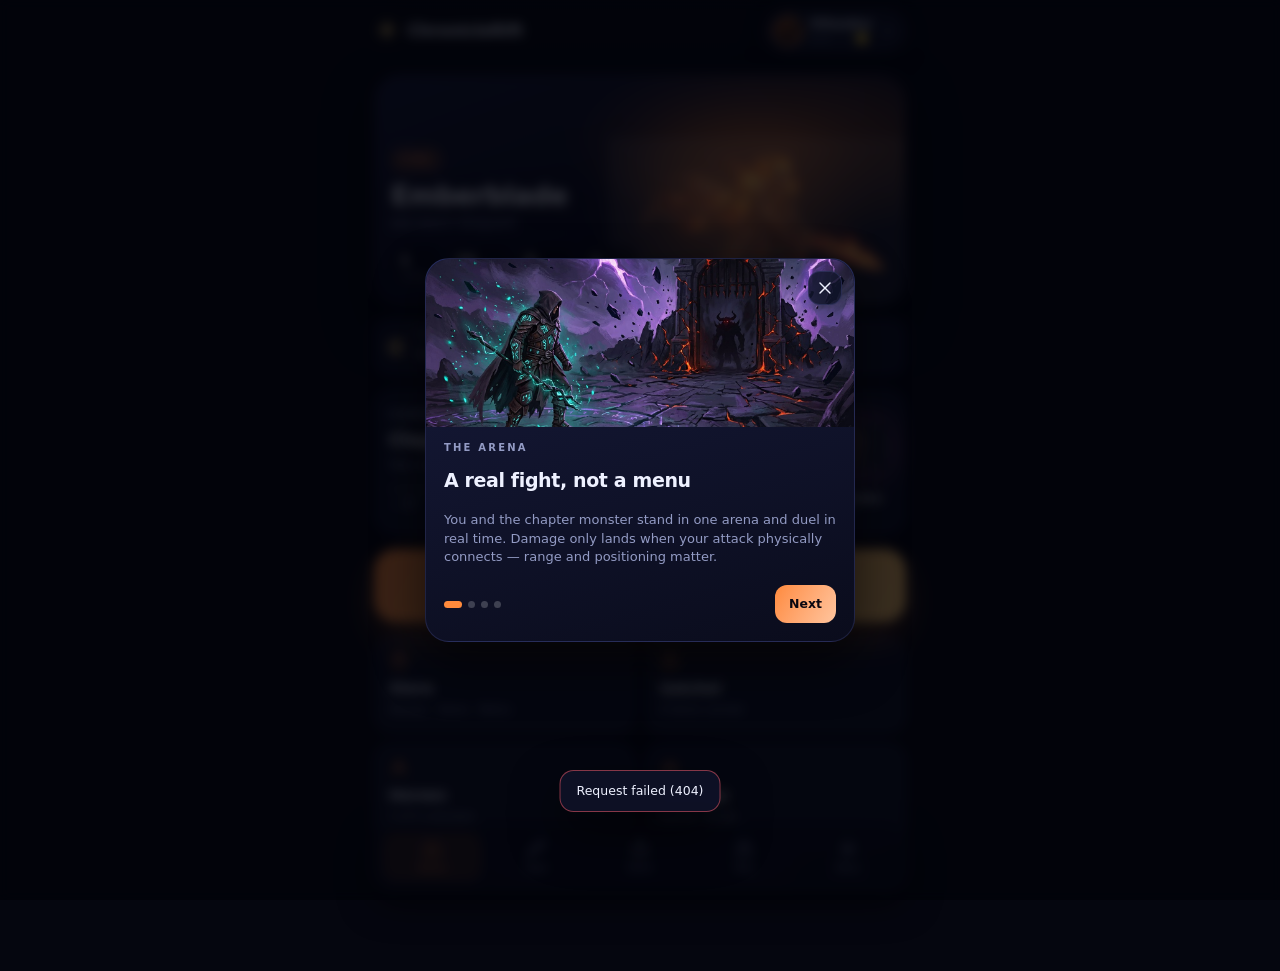
==== commit da16c7e7: "v0.10.0 — 3D immersive arena (Three.js), smooth combat, colored bot launcher, profile + rules/terms " ====
--- a/src/chronicle_rift/webapp/index.html
+++ b/src/chronicle_rift/webapp/index.html
@@ -9,11 +9,29 @@
     <link rel="icon" href="data:image/svg+xml,%3Csvg xmlns='http://www.w3.org/2000/svg' viewBox='0 0 24 24'%3E%3Cpath fill='%237c6cff' d='M12 2l2.4 7.6L22 12l-7.6 2.4L12 22l-2.4-7.6L2 12l7.6-2.4z'/%3E%3C/svg%3E" />
     <link rel="stylesheet" href="./styles.css" />
     <script src="https://telegram.org/js/telegram-web-app.js?61"></script>
+    <script src="./vendor/three.min.js"></script>
     <script defer src="./arena.js"></script>
     <script defer src="./app.js"></script>
   </head>
   <body>
     <div id="app">
+      <!-- ==================== TOP PLAYER BAR ==================== -->
+      <header class="app-topbar" id="app-topbar">
+        <div class="topbar-brand">
+          <span class="brand-sigil" aria-hidden="true">
+            <svg viewBox="0 0 24 24"><path d="M12 1.8 13.9 9l7.3 1.9-7.3 1.9L12 20.2 10.1 12.9 2.8 11 10.1 9z"/></svg>
+          </span>
+          <span class="topbar-title">ChronicleRift</span>
+        </div>
+        <button class="topbar-chip" id="topbar-profile" type="button" aria-label="Open your profile">
+          <img id="topbar-avatar" src="./art/char-emberblade.png" alt="" />
+          <span class="topbar-chip-copy">
+            <b id="topbar-name">Riftwalker</b>
+            <small><span id="topbar-level">Lv 1</span> · <span id="topbar-coins">—</span> 🪙</small>
+          </span>
+          <svg class="topbar-chev" viewBox="0 0 24 24" aria-hidden="true"><path d="M9 6l6 6-6 6"/></svg>
+        </button>
+      </header>
       <!-- ==================== HOME ==================== -->
       <section class="screen is-active" id="screen-home" data-screen="home">
         <header class="home-hero">
@@ -110,6 +128,7 @@
       <!-- ==================== BATTLE (real-time arena) ==================== -->
       <section class="screen battle-screen" id="screen-battle" data-screen="battle">
         <canvas id="arena-canvas"></canvas>
+        <div id="arena-fx-host" aria-hidden="true"></div>
 
         <div class="fight-hud">
           <div class="hud-side hud-player">
@@ -150,8 +169,6 @@
         <!-- LEFT: movement joystick (forward / back / left / right) -->
         <div class="joystick" id="joystick">
           <div class="stick-base">
-            <span class="stick-hint stick-up">▲</span>
-            <span class="stick-hint stick-down">▼</span>
             <span class="stick-hint stick-left">◀</span>
             <span class="stick-hint stick-right">▶</span>
           </div>
@@ -182,6 +199,11 @@
             <img src="./art/icon-attack.png" alt="Basic attack" />
             <span class="atk-ring"></span>
           </button>
+        </div>
+
+        <div class="rotate-hint" id="rotate-hint" hidden>
+          <svg viewBox="0 0 24 24"><path d="M7 3h6a2 2 0 0 1 2 2v14a2 2 0 0 1-2 2H7a2 2 0 0 1-2-2V5a2 2 0 0 1 2-2z"/><path d="M17.5 8.5 21 12l-3.5 3.5"/></svg>
+          <span>Turn your phone sideways for the full-screen arena</span>
         </div>
 
         <!-- pre-fight / post-fight overlay -->
@@ -272,6 +294,111 @@
         </div>
       </section>
 
+      <!-- ==================== PROFILE ==================== -->
+      <section class="screen" id="screen-profile" data-screen="profile">
+        <div class="sub-top">
+          <button class="icon-btn" data-goto="home" type="button" aria-label="Back">
+            <svg viewBox="0 0 24 24"><path d="M15 5l-7 7 7 7"/></svg>
+          </button>
+          <h2>Profile</h2>
+          <span></span>
+        </div>
+        <div class="profile-card">
+          <div class="profile-avatar"><img id="pf-avatar" src="./art/char-emberblade.png" alt="" /></div>
+          <div class="profile-id">
+            <span class="element-tag" id="pf-element">FIRE</span>
+            <h3 id="pf-name">Riftwalker</h3>
+            <small class="muted" id="pf-username"></small>
+            <p class="muted" id="pf-title"></p>
+            <div class="xp-line">
+              <div class="bar bar-xp"><span id="pf-xp"></span></div>
+              <small id="pf-xp-cap">— XP</small>
+            </div>
+          </div>
+        </div>
+        <div class="pstat-grid">
+          <div class="pstat"><b id="pf-wins">0</b><small>DUELS WON</small></div>
+          <div class="pstat"><b id="pf-losses">0</b><small>DEFEATS</small></div>
+          <div class="pstat"><b id="pf-boss">0</b><small>BOSSES SLAIN</small></div>
+          <div class="pstat"><b id="pf-chapter">1</b><small>CHAPTER</small></div>
+        </div>
+        <div class="profile-wallet">
+          <div class="wallet-card"><small>COINS</small><strong id="pf-coins">—</strong></div>
+          <div class="wallet-card"><small>POINTS</small><strong id="pf-points">—</strong></div>
+          <div class="wallet-card"><small>GOLD</small><strong id="pf-gold">—</strong></div>
+          <div class="wallet-card"><small>VITALITY</small><strong id="pf-hp">—</strong></div>
+        </div>
+        <div class="profile-rows">
+          <div class="prow">
+            <div><b id="pf-hero">—</b><small>Hero in play</small></div>
+            <button class="btn-ghost" id="pf-heroes" type="button">Change hero</button>
+          </div>
+          <div class="prow"><div><b id="pf-owned">1 of 5</b><small>Heroes recruited</small></div></div>
+          <div class="prow"><div><b id="pf-best">1</b><small>Best chapter reached</small></div></div>
+          <div class="prow"><div><b id="pf-relics">—</b><small>Forged relics</small></div></div>
+        </div>
+        <button class="play-btn" id="pf-play" type="button">
+          <span class="play-glow" aria-hidden="true"></span>
+          <b>ENTER THE RIFT</b>
+          <small>Chapter duel in the arena</small>
+        </button>
+      </section>
+
+      <!-- ==================== RULES ==================== -->
+      <section class="screen" id="screen-rules" data-screen="rules">
+        <div class="sub-top">
+          <button class="icon-btn" data-goto="home" type="button" aria-label="Back">
+            <svg viewBox="0 0 24 24"><path d="M15 5l-7 7 7 7"/></svg>
+          </button>
+          <h2>Rules &amp; Regulations</h2>
+          <span></span>
+        </div>
+        <div class="legal-scroll">
+          <h4>⚔️ The Arena</h4>
+          <ul>
+            <li>You duel the chapter monster in real time. Damage lands only when an attack physically connects — range, timing and positioning matter.</li>
+            <li>Move with the joystick on the left. The big sword button is your basic attack; the three icons above it are your abilities, each with its own cooldown and stamina cost.</li>
+            <li>Every hero fights differently: Fire cleaves and burns, Ice smashes and freezes, Wind whirls and blinks, Arcane pierces and drains, Shadow reaps and vanishes.</li>
+            <li>Watch your stamina bar — attacks cost it and it regenerates while you wait. An exhausted hero must rest.</li>
+            <li>Win to clear the chapter: gold, coins, points, XP and a loot chest. Every 5th chapter is a boss with doubled rewards.</li>
+            <li>Defeat sends you back to camp fully healed — nothing is ever lost.</li>
+            <li>Recruit heroes, buy potions and forge relics in the Store. Relics can be upgraded to level 5.</li>
+            <li>Healing items can be drunk before a duel or between rounds; they top up your vitality instantly.</li>
+          </ul>
+          <h4>🕊 Fair Play</h4>
+          <ul>
+            <li>One account per player. Your progress is verified server-side and saved to the Chronicle.</li>
+            <li>Automation, spoofed identity or abuse of the realm costs you access.</li>
+            <li>Found a bug, or want something added or improved? Use the 🐛 Bug, ✨ Feature and 💡 Improve buttons on the bot home — every note is read before each new build.</li>
+          </ul>
+        </div>
+      </section>
+
+      <!-- ==================== TERMS ==================== -->
+      <section class="screen" id="screen-terms" data-screen="terms">
+        <div class="sub-top">
+          <button class="icon-btn" data-goto="home" type="button" aria-label="Back">
+            <svg viewBox="0 0 24 24"><path d="M15 5l-7 7 7 7"/></svg>
+          </button>
+          <h2>Terms &amp; Conditions</h2>
+          <span></span>
+        </div>
+        <div class="legal-scroll">
+          <p>By playing ChronicleRift you agree to the following:</p>
+          <ol>
+            <li><b>Game items only.</b> Coins, gold and points exist only inside the game. There are no real-money purchases and no real-world value of any kind.</li>
+            <li><b>Your account.</b> Progress is tied to your Telegram account and stored server-side. You are responsible for keeping your account safe.</li>
+            <li><b>No botting.</b> Automated play, spoofed identity data or abuse of the API voids your progress and access.</li>
+            <li><b>Fair play.</b> Exploits should be reported through the feedback buttons, not used. Accounts abusing known exploits may be reset.</li>
+            <li><b>Your data.</b> The bot stores only your Telegram user ID, display name, username and game state. Nothing is sold or shared.</li>
+            <li><b>Availability.</b> The game runs on free hosting and may be briefly unavailable during deploys. Progress is kept safe at all times.</li>
+            <li><b>Changes.</b> Balance, heroes and rules may change between versions; material changes are noted in the release notes.</li>
+            <li><b>Everyone is welcome.</b> ChronicleRift is a fantasy game for all ages — no gambling, no user-to-user chat.</li>
+          </ol>
+          <p class="muted small">Questions or complaints? Use the feedback buttons on the bot home — they are all read.</p>
+        </div>
+      </section>
+
       <!-- ==================== NAV ==================== -->
       <nav class="tabbar" id="tabbar">
         <button data-goto="home" class="is-on" type="button"><svg viewBox="0 0 24 24"><path d="M4 11.5 12 4l8 7.5V20H4z"/></svg><span>Home</span></button>
--- a/src/chronicle_rift/webapp/styles.css
+++ b/src/chronicle_rift/webapp/styles.css
@@ -2318,3 +2318,384 @@
 .fight-overlay .play-btn {
   margin: 4px 0 0;
 }
+
+/* ================================================================== *
+ * v0.8 — landscape full-screen fight
+ * ================================================================== */
+.battle-screen.is-active.force-landscape {
+  width: 100vh;
+  height: 100vw;
+  transform-origin: top left;
+  transform: rotate(90deg) translate(0, -100%);
+}
+.battle-screen #arena-canvas {
+  width: 100%;
+  height: 100%;
+}
+.rotate-hint {
+  position: absolute;
+  left: 50%;
+  top: calc(50% + 74px);
+  transform: translateX(-50%);
+  z-index: 19;
+  display: flex;
+  align-items: center;
+  gap: 8px;
+  padding: 8px 14px;
+  border-radius: 999px;
+  background: rgba(6, 8, 22, 0.82);
+  border: 1px solid var(--line);
+  font-size: 11.5px;
+  color: var(--muted);
+  white-space: nowrap;
+  animation: rot-pulse 2.6s ease-in-out infinite;
+  pointer-events: none;
+}
+.rotate-hint svg {
+  width: 17px;
+  height: 17px;
+  color: var(--element);
+  animation: rot-turn 2.6s ease-in-out infinite;
+}
+@keyframes rot-turn {
+  40% { transform: rotate(90deg); }
+  90% { transform: rotate(90deg); }
+}
+@keyframes rot-pulse {
+  50% { opacity: 0.55; }
+}
+/* landscape: shrink the overlay so the matchup + FIGHT button always fit */
+.force-landscape .fight-overlay {
+  padding: 10px 16px;
+  gap: 8px;
+}
+.force-landscape .mu-side img {
+  height: 104px;
+  max-width: 110px;
+}
+.force-landscape .mu-side b { font-size: 13px; }
+.force-landscape .heal-rail { padding: 6px 10px; }
+.force-landscape .rail-item { width: 64px; }
+.force-landscape .rail-item img { width: 30px; height: 30px; }
+.force-landscape .play-btn { padding: 11px; }
+.force-landscape .play-btn b { font-size: 15px; }
+.force-landscape .matchup { gap: 4px; }
+.force-landscape .mu-note { display: none; }
+
+/* ================================================================== *
+ * v0.10 — top player bar, profile / rules / terms, 3D fx overlay
+ * ================================================================== */
+
+.app-topbar {
+  position: sticky;
+  top: 0;
+  z-index: 40;
+  display: flex;
+  align-items: center;
+  justify-content: space-between;
+  gap: 10px;
+  padding: 10px 2px;
+  margin: 0 -2px 12px;
+  background: linear-gradient(180deg, rgba(5, 6, 15, 0.96) 72%, rgba(5, 6, 15, 0));
+  backdrop-filter: blur(14px);
+  -webkit-backdrop-filter: blur(14px);
+}
+body.in-fight .app-topbar {
+  display: none;
+}
+.topbar-brand {
+  display: flex;
+  align-items: center;
+  gap: 8px;
+  min-width: 0;
+}
+.topbar-brand .brand-sigil {
+  width: 26px;
+  height: 26px;
+  flex: none;
+  display: grid;
+  place-items: center;
+}
+.topbar-brand .brand-sigil svg {
+  width: 100%;
+  height: 100%;
+  fill: var(--gold);
+  filter: drop-shadow(0 0 8px rgba(255, 212, 121, 0.45));
+}
+.topbar-title {
+  font-weight: 800;
+  font-size: 16px;
+  letter-spacing: -0.01em;
+  white-space: nowrap;
+}
+.topbar-chip {
+  display: flex;
+  align-items: center;
+  gap: 8px;
+  padding: 5px 10px 5px 6px;
+  border-radius: 999px;
+  border: 1px solid var(--line);
+  background: var(--panel);
+  color: var(--text);
+  cursor: pointer;
+  box-shadow: 0 8px 22px rgba(0, 0, 0, 0.35);
+  transition: transform 0.15s ease, border-color 0.15s ease;
+}
+.topbar-chip:active {
+  transform: scale(0.97);
+  border-color: var(--element);
+}
+.topbar-chip img {
+  width: 30px;
+  height: 30px;
+  border-radius: 50%;
+  object-fit: cover;
+  border: 2px solid var(--element, var(--gold));
+  background: #000;
+}
+.topbar-chip-copy {
+  display: flex;
+  flex-direction: column;
+  align-items: flex-start;
+  line-height: 1.15;
+  min-width: 0;
+}
+.topbar-chip-copy b {
+  font-size: 13px;
+  max-width: 120px;
+  overflow: hidden;
+  text-overflow: ellipsis;
+  white-space: nowrap;
+}
+.topbar-chip-copy small {
+  font-size: 11px;
+  color: var(--muted);
+}
+.topbar-chev {
+  width: 14px;
+  height: 14px;
+  fill: none;
+  stroke: var(--muted);
+  stroke-width: 2.4;
+  stroke-linecap: round;
+  stroke-linejoin: round;
+  flex: none;
+}
+
+/* the home header's brand row is now provided by the top bar */
+#screen-home .home-top {
+  display: none;
+}
+#screen-home .home-hero {
+  padding-top: 4px;
+}
+
+/* ---------------- 3D damage numbers + K.O. banner ---------------- */
+#arena-fx-host {
+  position: absolute;
+  inset: 0;
+  overflow: hidden;
+  pointer-events: none;
+  z-index: 8;
+}
+.fx3d-num {
+  position: absolute;
+  transform: translate(-50%, -100%);
+  font-weight: 900;
+  font-size: 24px;
+  line-height: 1;
+  letter-spacing: -0.02em;
+  text-shadow: 0 2px 8px rgba(0, 0, 0, 0.9), 0 0 18px rgba(0, 0, 0, 0.5);
+  will-change: left, top, opacity;
+  pointer-events: none;
+  font-family: system-ui, sans-serif;
+}
+.fx3d-num.is-crit {
+  font-size: 34px;
+}
+.fx3d-banner {
+  position: absolute;
+  inset: 0;
+  display: flex;
+  flex-direction: column;
+  align-items: center;
+  justify-content: center;
+  gap: 6px;
+  background: radial-gradient(ellipse at center, rgba(4, 5, 14, 0.2) 0%, rgba(4, 5, 14, 0.74) 78%);
+  opacity: 0;
+}
+.fx3d-banner.is-shown {
+  animation: banner-in 0.5s cubic-bezier(0.2, 1.4, 0.4, 1) forwards;
+}
+@keyframes banner-in {
+  from {
+    opacity: 0;
+    transform: scale(1.6);
+  }
+  to {
+    opacity: 1;
+    transform: scale(1);
+  }
+}
+.fx3d-banner b {
+  font-size: min(16vw, 84px);
+  font-weight: 900;
+  letter-spacing: 0.02em;
+  font-family: system-ui, sans-serif;
+}
+.fx3d-banner.is-win b {
+  color: var(--gold);
+  text-shadow: 0 0 34px rgba(255, 212, 121, 0.55);
+}
+.fx3d-banner.is-lose b {
+  color: var(--bad);
+  text-shadow: 0 0 34px rgba(255, 95, 109, 0.5);
+}
+.fx3d-banner small {
+  color: rgba(238, 241, 255, 0.85);
+  font-weight: 600;
+}
+
+/* ---------------- profile ---------------- */
+.profile-card {
+  display: flex;
+  gap: 14px;
+  align-items: center;
+  padding: 16px;
+  border-radius: var(--radius);
+  background: var(--panel);
+  border: 1px solid var(--line);
+  box-shadow: var(--shadow);
+  margin-bottom: 12px;
+}
+.profile-avatar {
+  width: 86px;
+  height: 86px;
+  flex: none;
+  border-radius: 24px;
+  overflow: hidden;
+  border: 2px solid var(--element, var(--gold));
+  box-shadow: 0 10px 24px rgba(0, 0, 0, 0.5);
+  background: #000;
+}
+.profile-avatar img {
+  width: 100%;
+  height: 100%;
+  object-fit: cover;
+}
+.profile-id {
+  min-width: 0;
+  flex: 1;
+}
+.profile-id h3 {
+  font-size: 20px;
+  margin: 5px 0 2px;
+}
+.profile-id .muted {
+  font-size: 12px;
+}
+.profile-id .xp-line {
+  margin-top: 9px;
+}
+
+.pstat-grid {
+  display: grid;
+  grid-template-columns: repeat(4, 1fr);
+  gap: 8px;
+  margin-bottom: 12px;
+}
+.pstat {
+  background: var(--panel);
+  border: 1px solid var(--line);
+  border-radius: 16px;
+  padding: 10px 6px;
+  text-align: center;
+}
+.pstat b {
+  display: block;
+  font-size: 19px;
+  letter-spacing: -0.02em;
+}
+.pstat small {
+  font-size: 9px;
+  letter-spacing: 0.14em;
+  color: var(--muted);
+  font-weight: 700;
+}
+
+.profile-wallet {
+  display: grid;
+  grid-template-columns: repeat(4, 1fr);
+  gap: 8px;
+  margin-bottom: 12px;
+}
+.profile-wallet .wallet-card {
+  padding: 10px 8px;
+}
+
+.profile-rows {
+  background: var(--panel);
+  border: 1px solid var(--line);
+  border-radius: var(--radius);
+  overflow: hidden;
+  margin-bottom: 14px;
+}
+.prow {
+  display: flex;
+  align-items: center;
+  justify-content: space-between;
+  gap: 10px;
+  padding: 12px 14px;
+  border-bottom: 1px solid var(--line);
+}
+.prow:last-child {
+  border-bottom: 0;
+}
+.prow b {
+  display: block;
+  font-size: 14px;
+}
+.prow small {
+  color: var(--muted);
+  font-size: 12px;
+}
+
+/* ---------------- rules & terms ---------------- */
+.legal-scroll {
+  background: var(--panel);
+  border: 1px solid var(--line);
+  border-radius: var(--radius);
+  padding: 16px;
+  box-shadow: var(--shadow);
+}
+.legal-scroll h4 {
+  font-size: 14px;
+  margin: 14px 0 8px;
+  letter-spacing: 0.04em;
+}
+.legal-scroll h4:first-child {
+  margin-top: 0;
+}
+.legal-scroll p {
+  color: var(--muted);
+  font-size: 13.5px;
+  line-height: 1.55;
+  margin-bottom: 10px;
+}
+.legal-scroll ul,
+.legal-scroll ol {
+  margin: 0;
+  padding-left: 18px;
+}
+.legal-scroll li {
+  font-size: 13.5px;
+  line-height: 1.55;
+  margin-bottom: 8px;
+  color: #cdd3f2;
+}
+.legal-scroll li b {
+  color: var(--text);
+}
+.legal-scroll .small {
+  font-size: 12px;
+}
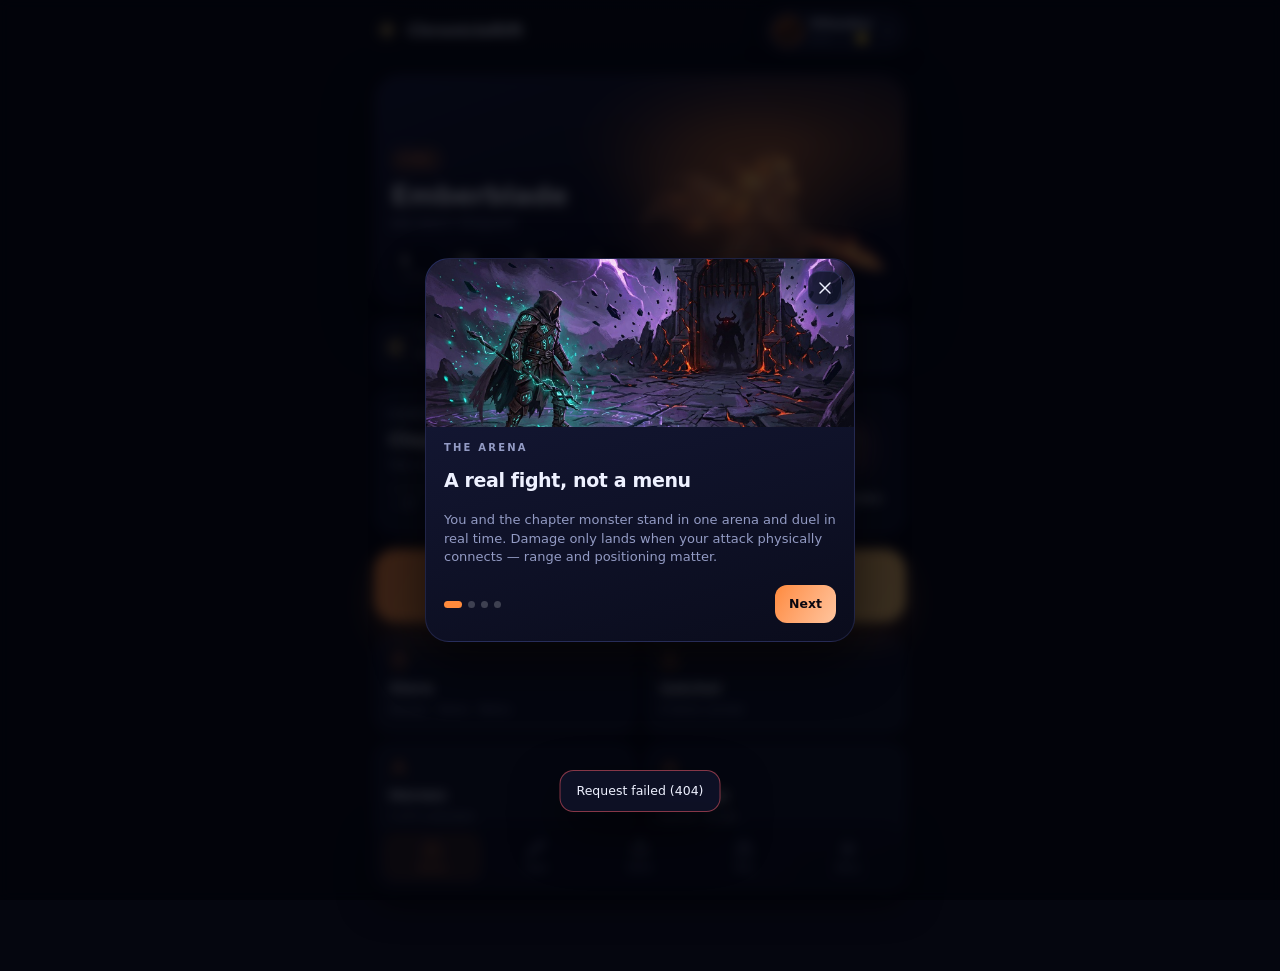
==== commit 098cf86b: "v0.11.0 — rebuilt 3D fighters, owner test mode, feedback→owner pipeline, poster home screen, aesthet" ====
--- a/src/chronicle_rift/webapp/index.html
+++ b/src/chronicle_rift/webapp/index.html
@@ -26,7 +26,7 @@
         <button class="topbar-chip" id="topbar-profile" type="button" aria-label="Open your profile">
           <img id="topbar-avatar" src="./art/char-emberblade.png" alt="" />
           <span class="topbar-chip-copy">
-            <b id="topbar-name">Riftwalker</b>
+            <b><span id="topbar-name">Riftwalker</span><i class="owner-crown" id="topbar-owner" hidden title="Owner — test mode">👑</i></b>
             <small><span id="topbar-level">Lv 1</span> · <span id="topbar-coins">—</span> 🪙</small>
           </span>
           <svg class="topbar-chev" viewBox="0 0 24 24" aria-hidden="true"><path d="M9 6l6 6-6 6"/></svg>
@@ -316,6 +316,19 @@
             </div>
           </div>
         </div>
+        <div class="owner-banner" id="pf-owner" hidden>
+          <b>👑 OWNER · TEST MODE</b>
+          <small>Everything is unlocked on this account so every hero, relic and item can be tested freely.</small>
+        </div>
+        <div class="tg-account" id="pf-tg-row" hidden>
+          <img id="pf-tg-avatar" src="" alt="" hidden />
+          <div class="tg-account-copy">
+            <small>TELEGRAM ACCOUNT</small>
+            <b id="pf-tg-name"></b>
+            <span id="pf-tg-handle" class="muted"></span>
+          </div>
+          <button class="btn-ghost" id="pf-tg-open" type="button" hidden>Open profile</button>
+        </div>
         <div class="pstat-grid">
           <div class="pstat"><b id="pf-wins">0</b><small>DUELS WON</small></div>
           <div class="pstat"><b id="pf-losses">0</b><small>DEFEATS</small></div>
--- a/src/chronicle_rift/webapp/styles.css
+++ b/src/chronicle_rift/webapp/styles.css
@@ -2699,3 +2699,58 @@
 .legal-scroll .small {
   font-size: 12px;
 }
+
+/* ==================== owner test-mode + telegram account ==================== */
+.owner-crown {
+  display: inline-block;
+  margin-left: 6px;
+  font-size: 11px;
+  vertical-align: 1px;
+  filter: drop-shadow(0 0 6px rgba(255, 212, 121, 0.8));
+  animation: crownPulse 2.4s ease-in-out infinite;
+}
+@keyframes crownPulse {
+  0%, 100% { transform: scale(1); }
+  50% { transform: scale(1.18); }
+}
+
+.owner-banner {
+  display: flex;
+  flex-direction: column;
+  gap: 4px;
+  margin: 12px 16px 0;
+  padding: 12px 14px;
+  border-radius: 14px;
+  background: linear-gradient(135deg, rgba(255, 194, 71, 0.16), rgba(255, 122, 71, 0.1));
+  border: 1px solid rgba(255, 212, 121, 0.45);
+  box-shadow: 0 0 22px rgba(255, 194, 71, 0.12) inset;
+}
+.owner-banner b {
+  font-size: 12px;
+  letter-spacing: 0.14em;
+  color: #ffd479;
+}
+.owner-banner small { color: rgba(255, 244, 214, 0.75); line-height: 1.45; }
+
+.tg-account {
+  display: flex;
+  align-items: center;
+  gap: 12px;
+  margin: 12px 16px 0;
+  padding: 12px 14px;
+  border-radius: 14px;
+  background: rgba(18, 22, 42, 0.72);
+  border: 1px solid rgba(122, 136, 210, 0.28);
+}
+.tg-account img {
+  width: 44px;
+  height: 44px;
+  border-radius: 50%;
+  object-fit: cover;
+  border: 2px solid var(--element, #7c6cff);
+  flex: none;
+}
+.tg-account-copy { display: flex; flex-direction: column; gap: 2px; min-width: 0; flex: 1; }
+.tg-account-copy small { font-size: 9.5px; letter-spacing: 0.16em; color: rgba(150, 160, 210, 0.8); }
+.tg-account-copy b { font-size: 14px; }
+.tg-account-copy span { font-size: 12px; color: var(--element, #7c6cff); }
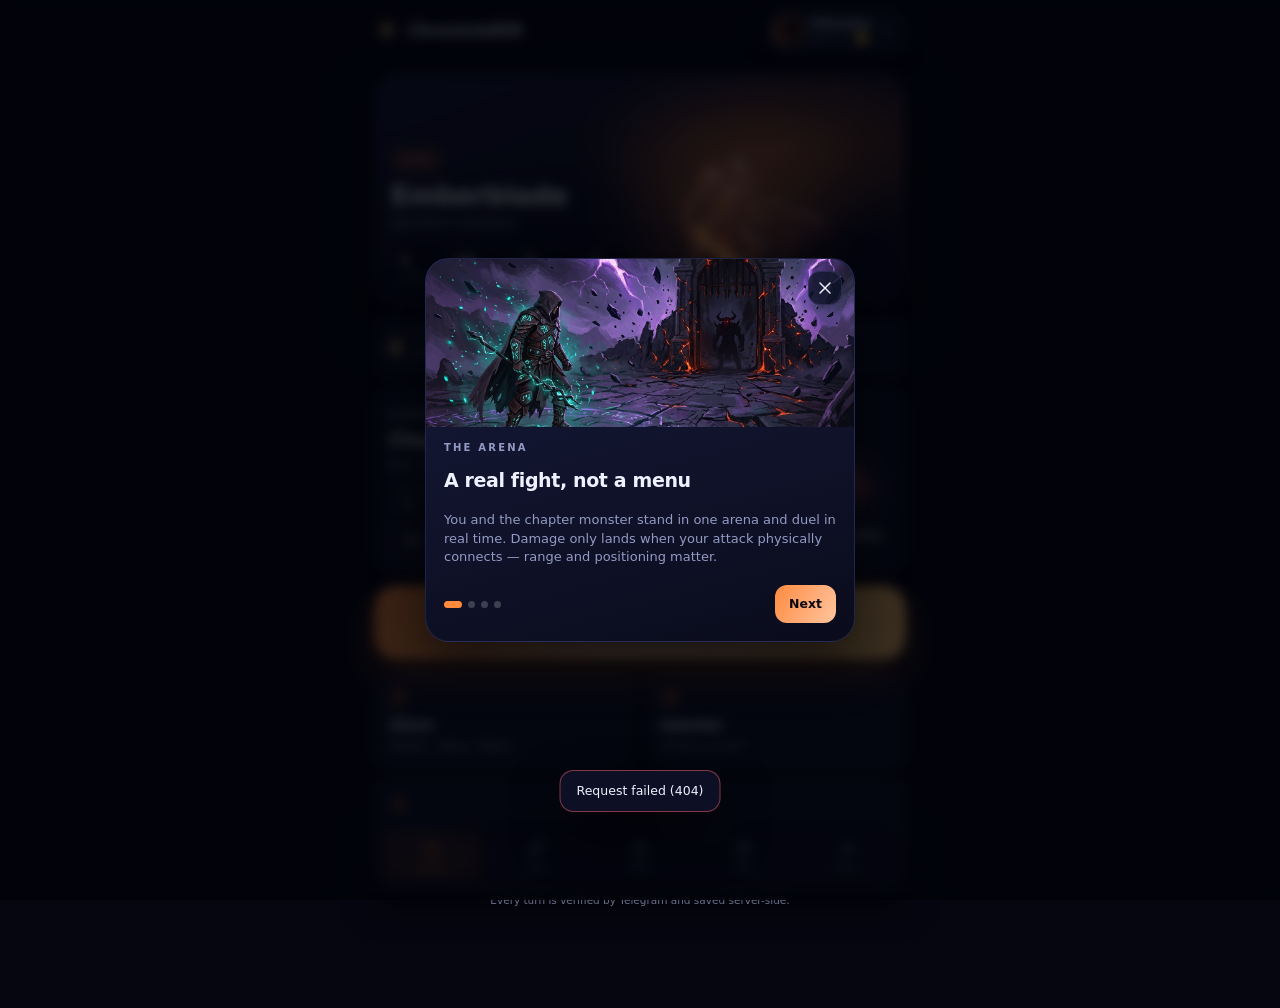
==== commit 4680b3a7: "v0.12.0 — spoken chronicle, graphics safety, fresh key art Black-screen hardening (device-specific W" ====
--- a/src/chronicle_rift/webapp/index.html
+++ b/src/chronicle_rift/webapp/index.html
@@ -90,6 +90,10 @@
               <div class="bar bar-xp"><span id="xp-bar"></span></div>
               <small id="xp-caption">— XP</small>
             </div>
+            <button class="voice-btn" id="quest-voice" type="button">
+              <svg viewBox="0 0 24 24" aria-hidden="true"><path d="M4 9v6h4l5 4V5L8 9z"/><path d="M16.5 8.5a5 5 0 0 1 0 7M19 6a8.5 8.5 0 0 1 0 12"/></svg>
+              <span>Hear the chronicle</span>
+            </button>
           </div>
           <div class="quest-foe">
             <img id="quest-foe-art" src="./art/mob-ash-warden.png" alt="" />
@@ -289,6 +293,15 @@
             <div><b>Screen shake</b><small>Camera kick on heavy impacts</small></div>
             <input type="checkbox" id="set-shake" checked />
           </label>
+          <div class="setting setting-col">
+            <div><b>Graphics</b><small>3D arena with an automatic safety fallback, or the always-works 2D engine</small></div>
+            <div class="gfx-picker" role="group" aria-label="Graphics mode">
+              <button type="button" id="set-gfx-auto" data-mode="auto" class="is-on">Auto</button>
+              <button type="button" id="set-gfx-3d" data-mode="3d">3D</button>
+              <button type="button" id="set-gfx-2d" data-mode="2d">2D</button>
+            </div>
+            <small class="muted" id="gfx-note">Applies when you enter the arena</small>
+          </div>
           <button class="wide-btn" id="set-tutorial" type="button">Replay the How to Play guide</button>
           <p class="note" id="version-note">ChronicleRift</p>
         </div>
--- a/src/chronicle_rift/webapp/styles.css
+++ b/src/chronicle_rift/webapp/styles.css
@@ -2754,3 +2754,66 @@
 .tg-account-copy small { font-size: 9.5px; letter-spacing: 0.16em; color: rgba(150, 160, 210, 0.8); }
 .tg-account-copy b { font-size: 14px; }
 .tg-account-copy span { font-size: 12px; color: var(--element, #7c6cff); }
+
+/* ==================== graphics picker + voice button ==================== */
+.setting-col { flex-direction: column; align-items: stretch; gap: 8px; }
+.gfx-picker {
+  display: flex;
+  gap: 6px;
+  background: rgba(10, 12, 26, 0.8);
+  border: 1px solid rgba(122, 136, 210, 0.25);
+  border-radius: 10px;
+  padding: 4px;
+}
+.gfx-picker button {
+  flex: 1;
+  border: 0;
+  background: transparent;
+  color: rgba(190, 198, 235, 0.75);
+  font: 700 12px/1.6 system-ui, sans-serif;
+  letter-spacing: 0.08em;
+  padding: 7px 0;
+  border-radius: 7px;
+  cursor: pointer;
+  transition: background 0.15s ease, color 0.15s ease;
+}
+.gfx-picker button.is-on {
+  background: linear-gradient(135deg, var(--element, #7c6cff), #4d3fd8);
+  color: #fff;
+  box-shadow: 0 2px 10px rgba(124, 108, 255, 0.35);
+}
+
+.voice-btn {
+  display: inline-flex;
+  align-items: center;
+  gap: 8px;
+  margin-top: 10px;
+  padding: 8px 14px;
+  border-radius: 999px;
+  border: 1px solid rgba(122, 136, 210, 0.4);
+  background: rgba(16, 18, 38, 0.85);
+  color: #dfe4ff;
+  font: 700 12px/1 system-ui, sans-serif;
+  letter-spacing: 0.04em;
+  cursor: pointer;
+  transition: border-color 0.15s ease, box-shadow 0.2s ease, transform 0.1s ease;
+}
+.voice-btn svg { width: 15px; height: 15px; fill: none; stroke: currentColor; stroke-width: 1.8; stroke-linecap: round; stroke-linejoin: round; }
+.voice-btn svg path:first-child { fill: currentColor; stroke: none; }
+.voice-btn:hover { border-color: var(--element, #7c6cff); box-shadow: 0 0 14px rgba(124, 108, 255, 0.25); }
+.voice-btn:active { transform: scale(0.97); }
+.voice-btn.is-busy { opacity: 0.55; pointer-events: none; }
+.voice-btn.is-playing {
+  border-color: var(--element, #7c6cff);
+  box-shadow: 0 0 16px rgba(124, 108, 255, 0.4);
+  animation: voicePulse 1.4s ease-in-out infinite;
+}
+.voice-btn.is-playing svg { animation: voiceWave 0.9s ease-in-out infinite; }
+@keyframes voicePulse {
+  0%, 100% { box-shadow: 0 0 8px rgba(124, 108, 255, 0.25); }
+  50% { box-shadow: 0 0 20px rgba(124, 108, 255, 0.55); }
+}
+@keyframes voiceWave {
+  0%, 100% { transform: scaleY(1); }
+  50% { transform: scaleY(1.25); }
+}
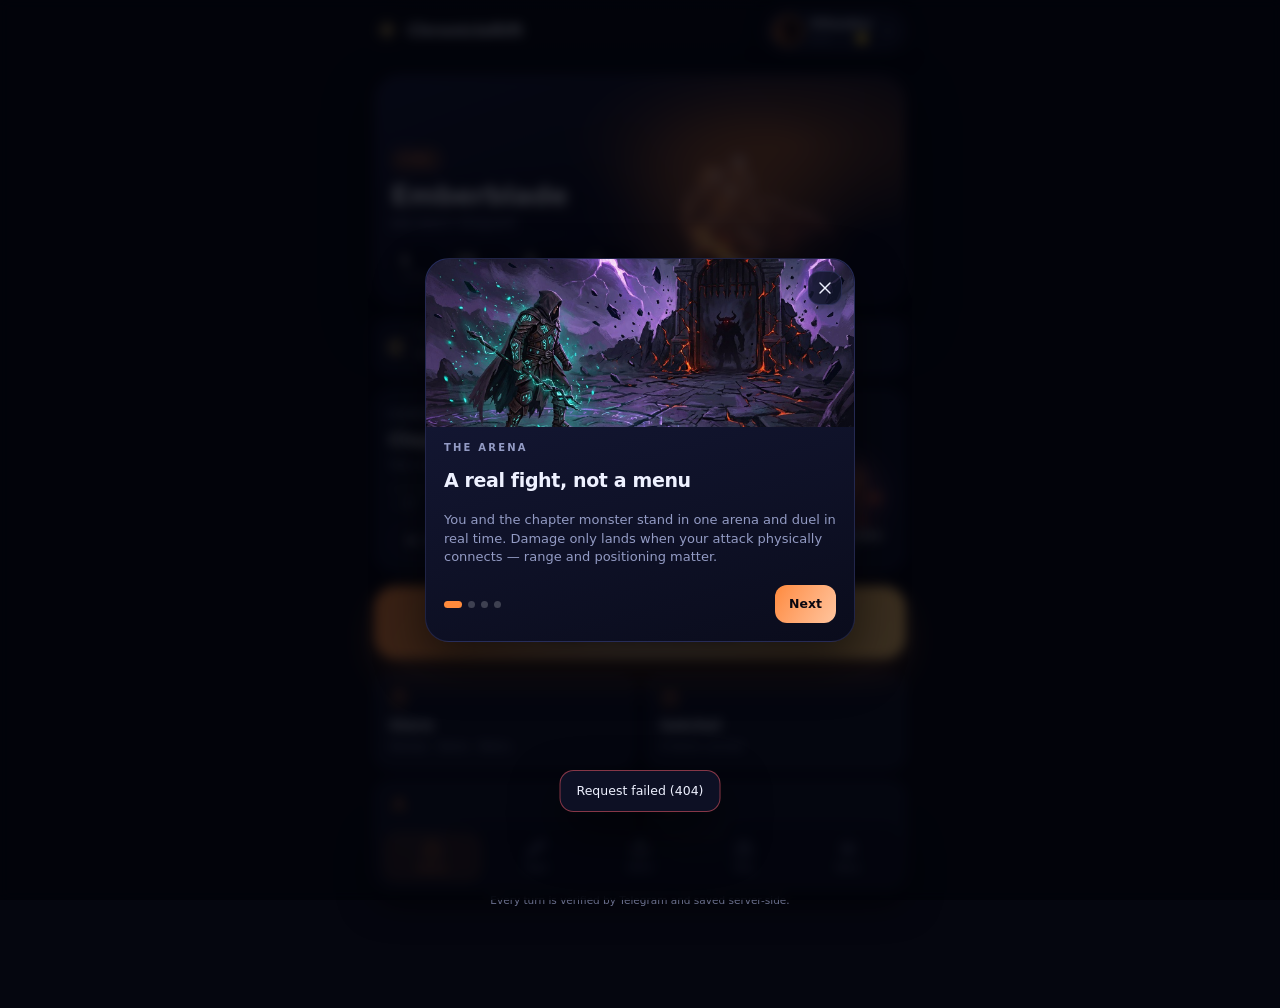
==== commit e3fbf8ac: "v0.13.0 — Shadow-rig fighters in both renderers, living gate arenas, mid-duel potions, training econ" ====
--- a/src/chronicle_rift/webapp/index.html
+++ b/src/chronicle_rift/webapp/index.html
@@ -142,6 +142,7 @@
             </div>
             <div class="hud-bar"><i class="ghost" id="hud-p-ghost"></i><i class="fill" id="hud-p-fill"></i></div>
             <div class="hud-stam"><i id="hud-p-stam"></i></div>
+            <div class="hud-heals" id="heal-dock" role="group" aria-label="Quick potions — tap to drink mid-duel"></div>
           </div>
           <div class="hud-mid">
             <span class="hud-chapter" id="hud-chapter">CH 1</span>
@@ -203,11 +204,6 @@
             <img src="./art/icon-attack.png" alt="Basic attack" />
             <span class="atk-ring"></span>
           </button>
-        </div>
-
-        <div class="rotate-hint" id="rotate-hint" hidden>
-          <svg viewBox="0 0 24 24"><path d="M7 3h6a2 2 0 0 1 2 2v14a2 2 0 0 1-2 2H7a2 2 0 0 1-2-2V5a2 2 0 0 1 2-2z"/><path d="M17.5 8.5 21 12l-3.5 3.5"/></svg>
-          <span>Turn your phone sideways for the full-screen arena</span>
         </div>
 
         <!-- pre-fight / post-fight overlay -->
@@ -363,6 +359,23 @@
           <div class="prow"><div><b id="pf-best">1</b><small>Best chapter reached</small></div></div>
           <div class="prow"><div><b id="pf-relics">—</b><small>Forged relics</small></div></div>
         </div>
+        <section class="panel train-panel" id="training-panel">
+          <header class="panel-head">
+            <h2>Trained Might</h2>
+            <p class="muted">Duels grant Training points · Powers cost gold · every power tops out at level 100</p>
+          </header>
+          <div class="train-cols">
+            <div class="train-col">
+              <h3 class="train-title">Attributes <span class="train-pts" id="train-points" title="Training points from victories">0</span></h3>
+              <div class="train-list" id="train-attrs"></div>
+            </div>
+            <div class="train-col">
+              <h3 class="train-title">Powers <span class="muted train-cap">Lv 100 cap</span></h3>
+              <div class="train-list" id="train-powers"></div>
+            </div>
+          </div>
+          <div class="ascend-row" id="ascend-row"></div>
+        </section>
         <button class="play-btn" id="pf-play" type="button">
           <span class="play-glow" aria-hidden="true"></span>
           <b>ENTER THE RIFT</b>
--- a/src/chronicle_rift/webapp/styles.css
+++ b/src/chronicle_rift/webapp/styles.css
@@ -375,9 +375,11 @@
   text-align: center;
 }
 .quest-foe img {
-  width: 88px;
-  height: 88px;
+  width: 132px;
+  height: auto;
+  aspect-ratio: 1408 / 768;
   object-fit: contain;
+  object-position: bottom center;
   mix-blend-mode: screen;
   filter: drop-shadow(0 0 14px color-mix(in srgb, var(--foe-element) 45%, transparent));
   animation: float-idle 3.1s ease-in-out infinite;
@@ -1484,8 +1486,10 @@
 }
 .hero-card-art img {
   width: 100%;
-  height: 168px;
+  height: auto;
+  aspect-ratio: 1408 / 768;
   object-fit: contain;
+  object-position: bottom center;
   mix-blend-mode: screen;
   animation: float-idle 4s ease-in-out infinite;
 }
@@ -2290,11 +2294,17 @@
   gap: 2px;
 }
 .mu-side img {
+  /* the key art is a wide 1408x768 render — frame it by its own aspect so
+     the fighter is never stretched or cropped in the matchup card */
   width: 100%;
-  max-width: 150px;
-  height: 156px;
+  max-width: 176px;
+  aspect-ratio: 1408 / 768;
+  height: auto;
   object-fit: contain;
+  object-position: bottom center;
   mix-blend-mode: screen;
+  border-radius: 12px;
+  background: radial-gradient(circle at 50% 82%, rgba(20, 14, 30, 0.55), transparent 70%);
   animation: float-idle 3.4s ease-in-out infinite;
 }
 .mu-side b {
@@ -2332,46 +2342,13 @@
   width: 100%;
   height: 100%;
 }
-.rotate-hint {
-  position: absolute;
-  left: 50%;
-  top: calc(50% + 74px);
-  transform: translateX(-50%);
-  z-index: 19;
-  display: flex;
-  align-items: center;
-  gap: 8px;
-  padding: 8px 14px;
-  border-radius: 999px;
-  background: rgba(6, 8, 22, 0.82);
-  border: 1px solid var(--line);
-  font-size: 11.5px;
-  color: var(--muted);
-  white-space: nowrap;
-  animation: rot-pulse 2.6s ease-in-out infinite;
-  pointer-events: none;
-}
-.rotate-hint svg {
-  width: 17px;
-  height: 17px;
-  color: var(--element);
-  animation: rot-turn 2.6s ease-in-out infinite;
-}
-@keyframes rot-turn {
-  40% { transform: rotate(90deg); }
-  90% { transform: rotate(90deg); }
-}
-@keyframes rot-pulse {
-  50% { opacity: 0.55; }
-}
 /* landscape: shrink the overlay so the matchup + FIGHT button always fit */
 .force-landscape .fight-overlay {
   padding: 10px 16px;
   gap: 8px;
 }
 .force-landscape .mu-side img {
-  height: 104px;
-  max-width: 110px;
+  max-width: 132px;
 }
 .force-landscape .mu-side b { font-size: 13px; }
 .force-landscape .heal-rail { padding: 6px 10px; }
@@ -2381,6 +2358,145 @@
 .force-landscape .play-btn b { font-size: 15px; }
 .force-landscape .matchup { gap: 4px; }
 .force-landscape .mu-note { display: none; }
+
+/* --- mid-duel potion chips (live beside the player's health bar) -------- */
+.hud-heals {
+  display: flex;
+  align-items: center;
+  gap: 5px;
+  margin-top: 2px;
+}
+.heal-chip {
+  display: inline-flex;
+  align-items: center;
+  gap: 4px;
+  padding: 3px 7px 3px 4px;
+  border-radius: 999px;
+  border: 1px solid rgba(140, 240, 170, 0.35);
+  background: rgba(10, 16, 12, 0.68);
+  color: #b8f5c8;
+  font-size: 10.5px;
+  font-weight: 800;
+  line-height: 1;
+  cursor: pointer;
+  backdrop-filter: blur(4px);
+  transition: transform 0.12s ease, border-color 0.12s ease, box-shadow 0.12s ease;
+  touch-action: manipulation;
+  -webkit-tap-highlight-color: transparent;
+}
+.heal-chip img {
+  width: 20px;
+  height: 20px;
+  object-fit: contain;
+  filter: drop-shadow(0 0 6px rgba(120, 255, 170, 0.5));
+  pointer-events: none;
+}
+.heal-chip:hover:not(:disabled),
+.heal-chip:active:not(:disabled) {
+  transform: translateY(-1px) scale(1.05);
+  border-color: rgba(140, 240, 170, 0.75);
+  box-shadow: 0 0 12px rgba(120, 255, 170, 0.3);
+}
+.heal-chip:disabled {
+  opacity: 0.4;
+  cursor: default;
+}
+.heal-chip-empty {
+  border-style: dashed;
+  border-color: rgba(255, 255, 255, 0.16);
+  color: var(--muted, #8b93b8);
+  background: rgba(10, 12, 20, 0.6);
+  font-weight: 600;
+}
+.force-landscape .heal-chip { padding: 2px 6px 2px 3px; }
+.force-landscape .heal-chip img { width: 16px; height: 16px; }
+
+/* --- profile "Trained Might" panel -------------------------------------- */
+.train-panel { margin-top: 14px; }
+.train-cols {
+  display: grid;
+  grid-template-columns: 1fr 1fr;
+  gap: 12px;
+}
+@media (max-width: 640px) {
+  .train-cols { grid-template-columns: 1fr; }
+}
+.train-title {
+  display: flex;
+  align-items: center;
+  gap: 8px;
+  font-size: 12.5px;
+  letter-spacing: 0.08em;
+  text-transform: uppercase;
+  color: var(--muted, #8b93b8);
+  margin: 0 0 8px;
+}
+.train-pts {
+  background: linear-gradient(135deg, #35d07f, #1ea65c);
+  color: #04140b;
+  font-weight: 900;
+  border-radius: 999px;
+  padding: 1px 9px;
+  font-size: 11px;
+}
+.train-cap { font-weight: 600; text-transform: none; letter-spacing: 0; }
+.train-list { display: flex; flex-direction: column; gap: 7px; }
+.train-row {
+  display: grid;
+  grid-template-columns: auto 1fr 46px auto;
+  align-items: center;
+  gap: 9px;
+  padding: 8px 10px;
+  border-radius: 12px;
+  border: 1px solid rgba(255, 255, 255, 0.07);
+  background: rgba(12, 14, 28, 0.55);
+}
+.train-row b { font-size: 12.5px; display: block; }
+.train-copy { min-width: 0; }
+.train-copy small { display: block; font-size: 10px; color: var(--muted, #8b93b8); white-space: nowrap; overflow: hidden; text-overflow: ellipsis; }
+.train-lvl { color: #cfd6ff !important; font-weight: 700; }
+.train-icon { font-size: 17px; filter: drop-shadow(0 0 8px rgba(180, 139, 255, 0.5)); }
+.train-bar-wrap {
+  height: 5px;
+  border-radius: 999px;
+  background: rgba(255, 255, 255, 0.08);
+  overflow: hidden;
+  align-self: center;
+}
+.train-bar {
+  display: block;
+  height: 100%;
+  border-radius: 999px;
+  background: linear-gradient(90deg, #b48bff, #7fd8ff);
+  transition: width 0.35s ease;
+}
+.train-btn {
+  border: 1px solid rgba(140, 240, 170, 0.4);
+  background: rgba(14, 26, 18, 0.75);
+  color: #b8f5c8;
+  border-radius: 9px;
+  font-weight: 900;
+  font-size: 12px;
+  padding: 5px 9px;
+  cursor: pointer;
+  white-space: nowrap;
+}
+.train-btn-gold { border-color: rgba(255, 212, 121, 0.45); color: #ffd479; background: rgba(30, 22, 8, 0.75); }
+.train-btn:disabled { opacity: 0.35; cursor: default; }
+.ascend-row {
+  margin-top: 12px;
+  display: flex;
+  align-items: center;
+  justify-content: space-between;
+  gap: 10px;
+  padding: 10px 12px;
+  border-radius: 12px;
+  border: 1px solid rgba(255, 95, 109, 0.3);
+  background: linear-gradient(120deg, rgba(40, 10, 16, 0.6), rgba(16, 8, 20, 0.4));
+}
+.ascend-copy b { font-size: 12.5px; color: #ff9aa4; }
+.ascend-copy small { display: block; font-size: 10px; }
+.ascend-btn { white-space: nowrap; }
 
 /* ================================================================== *
  * v0.10 — top player bar, profile / rules / terms, 3D fx overlay
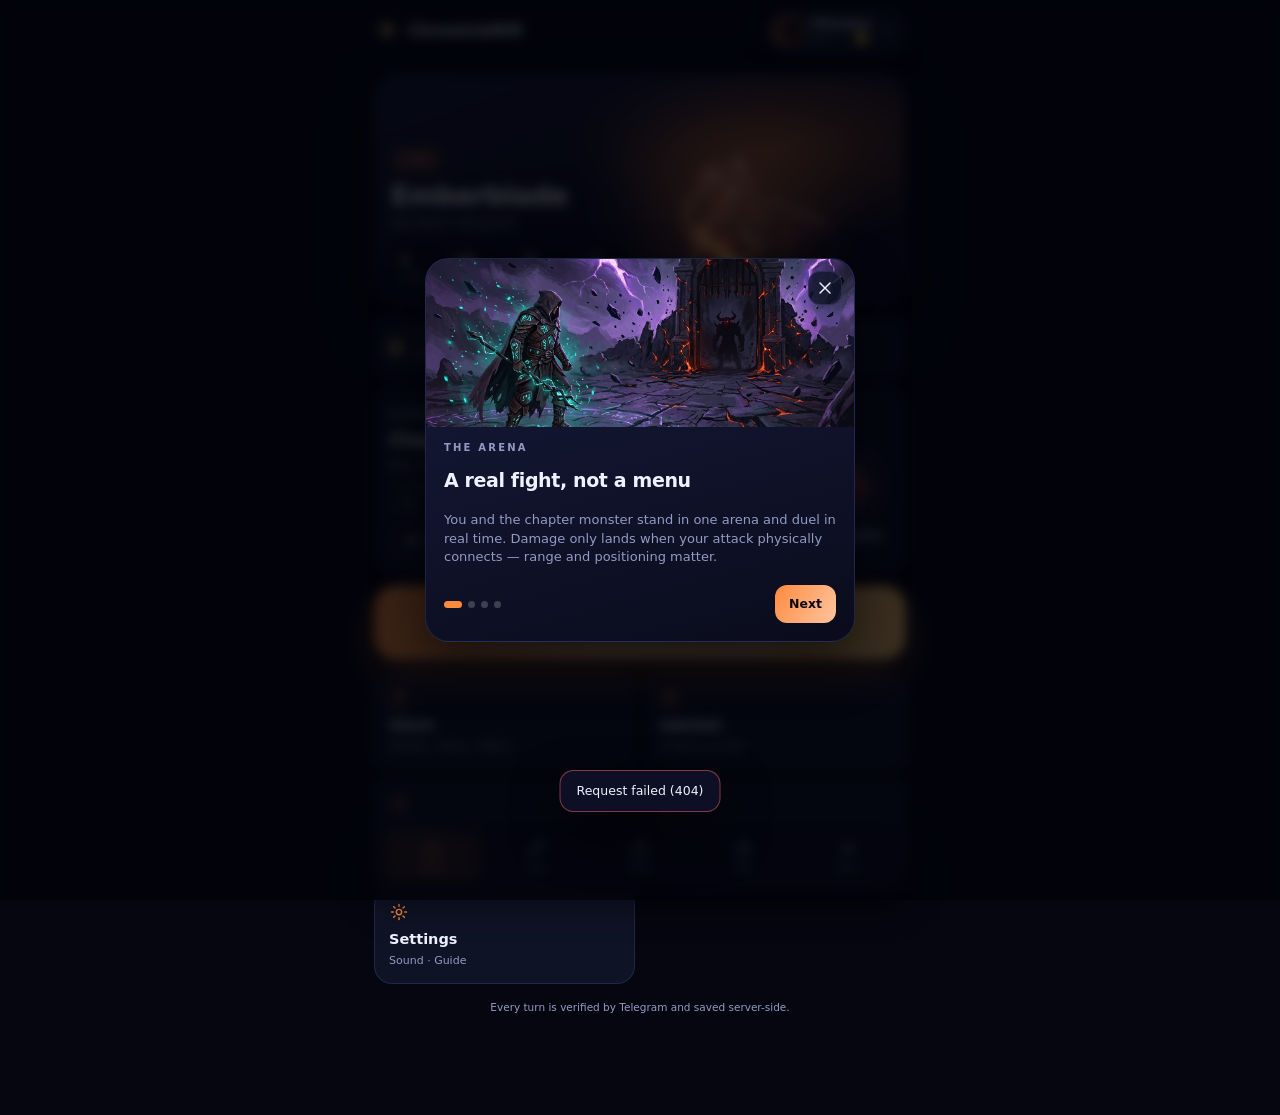
==== commit e29e03aa: "webapp: powers screen, in-fight heal chip, gate scene for bosses - Powers screen: four trainable att" ====
--- a/src/chronicle_rift/webapp/index.html
+++ b/src/chronicle_rift/webapp/index.html
@@ -121,6 +121,10 @@
             <svg viewBox="0 0 24 24"><circle cx="12" cy="8" r="3.6"/><path d="M4.5 20a7.5 7.5 0 0 1 15 0"/></svg>
             <b>Heroes</b><small><span id="hero-count">1</span> of 5 unlocked</small>
           </button>
+          <button class="home-tile" data-goto="powers" type="button">
+            <svg viewBox="0 0 24 24"><path d="M13 2 4.5 13.5H11L9.5 22 19 9.5h-6.5z"/></svg>
+            <b>Powers</b><small><span id="powers-note">Train your hero</span></small>
+          </button>
           <button class="home-tile" data-goto="settings" type="button">
             <svg viewBox="0 0 24 24"><circle cx="12" cy="12" r="3.2"/><path d="M12 3v2.2M12 18.8V21M3 12h2.2M18.8 12H21M5.6 5.6l1.6 1.6M16.8 16.8l1.6 1.6M18.4 5.6l-1.6 1.6M7.2 16.8l-1.6 1.6"/></svg>
             <b>Settings</b><small>Sound · Guide</small>
@@ -142,7 +146,10 @@
             </div>
             <div class="hud-bar"><i class="ghost" id="hud-p-ghost"></i><i class="fill" id="hud-p-fill"></i></div>
             <div class="hud-stam"><i id="hud-p-stam"></i></div>
-            <div class="hud-heals" id="heal-dock" role="group" aria-label="Quick potions — tap to drink mid-duel"></div>
+            <button class="heal-chip" id="heal-chip" type="button" hidden title="Drink a healing potion">
+              <img id="heal-chip-img" alt="" />
+              <b id="heal-chip-qty">×0</b>
+            </button>
           </div>
           <div class="hud-mid">
             <span class="hud-chapter" id="hud-chapter">CH 1</span>
@@ -252,6 +259,23 @@
         <div class="tab-body" id="tab-heroes"><div class="hero-grid" id="hero-store"></div></div>
         <div class="tab-body" id="tab-items" hidden><div class="item-grid" id="shop-list"></div></div>
         <div class="tab-body" id="tab-relics" hidden><div class="item-grid" id="forge-list"></div></div>
+      </section>
+
+      <!-- ==================== POWERS ==================== -->
+      <section class="screen" id="screen-powers" data-screen="powers">
+        <div class="sub-top">
+          <button class="icon-btn" data-goto="home" type="button" aria-label="Back">
+            <svg viewBox="0 0 24 24"><path d="M15 5l-7 7 7 7"/></svg>
+          </button>
+          <h2>Powers</h2>
+          <span class="coin-balance"><b id="powers-coins">—</b>🪙</span>
+        </div>
+        <div class="powers-banner" id="powers-banner">
+          <b id="powers-points">0</b>
+          <span>attribute points — earned from every gate boss you defeat</span>
+        </div>
+        <div class="power-list" id="power-list"></div>
+        <p class="mu-note">Each power is trained separately, caps at level 100, and the coin price rises with every level.</p>
       </section>
 
       <!-- ==================== SATCHEL ==================== -->
@@ -359,23 +383,6 @@
           <div class="prow"><div><b id="pf-best">1</b><small>Best chapter reached</small></div></div>
           <div class="prow"><div><b id="pf-relics">—</b><small>Forged relics</small></div></div>
         </div>
-        <section class="panel train-panel" id="training-panel">
-          <header class="panel-head">
-            <h2>Trained Might</h2>
-            <p class="muted">Duels grant Training points · Powers cost gold · every power tops out at level 100</p>
-          </header>
-          <div class="train-cols">
-            <div class="train-col">
-              <h3 class="train-title">Attributes <span class="train-pts" id="train-points" title="Training points from victories">0</span></h3>
-              <div class="train-list" id="train-attrs"></div>
-            </div>
-            <div class="train-col">
-              <h3 class="train-title">Powers <span class="muted train-cap">Lv 100 cap</span></h3>
-              <div class="train-list" id="train-powers"></div>
-            </div>
-          </div>
-          <div class="ascend-row" id="ascend-row"></div>
-        </section>
         <button class="play-btn" id="pf-play" type="button">
           <span class="play-glow" aria-hidden="true"></span>
           <b>ENTER THE RIFT</b>
--- a/src/chronicle_rift/webapp/styles.css
+++ b/src/chronicle_rift/webapp/styles.css
@@ -375,11 +375,9 @@
   text-align: center;
 }
 .quest-foe img {
-  width: 132px;
-  height: auto;
-  aspect-ratio: 1408 / 768;
+  width: 88px;
+  height: 88px;
   object-fit: contain;
-  object-position: bottom center;
   mix-blend-mode: screen;
   filter: drop-shadow(0 0 14px color-mix(in srgb, var(--foe-element) 45%, transparent));
   animation: float-idle 3.1s ease-in-out infinite;
@@ -1486,10 +1484,8 @@
 }
 .hero-card-art img {
   width: 100%;
-  height: auto;
-  aspect-ratio: 1408 / 768;
+  height: 168px;
   object-fit: contain;
-  object-position: bottom center;
   mix-blend-mode: screen;
   animation: float-idle 4s ease-in-out infinite;
 }
@@ -2070,6 +2066,156 @@
   justify-items: center;
   gap: 2px;
 }
+
+/* quick-heal chip pinned under the player's HP bar */
+.heal-chip {
+  display: inline-flex;
+  align-items: center;
+  gap: 6px;
+  margin-top: 6px;
+  padding: 3px 10px 3px 4px;
+  border-radius: 999px;
+  border: 1px solid rgba(126, 232, 160, 0.45);
+  background: linear-gradient(180deg, rgba(24, 46, 34, 0.92), rgba(10, 22, 16, 0.92));
+  box-shadow: 0 2px 10px rgba(0, 0, 0, 0.45), inset 0 1px 0 rgba(255, 255, 255, 0.08);
+  cursor: pointer;
+  -webkit-tap-highlight-color: transparent;
+  transition: transform 0.08s ease, box-shadow 0.12s ease;
+}
+.heal-chip:active {
+  transform: scale(0.92);
+}
+.heal-chip img {
+  width: 22px;
+  height: 22px;
+  object-fit: contain;
+  border-radius: 50%;
+  background: radial-gradient(circle at 35% 30%, rgba(255, 255, 255, 0.25), transparent 65%);
+}
+.heal-chip b {
+  font-size: 13px;
+  font-weight: 800;
+  color: #9ff0b6;
+  letter-spacing: 0.02em;
+}
+.heal-chip.is-empty {
+  border-color: rgba(255, 176, 56, 0.5);
+  background: linear-gradient(180deg, rgba(52, 36, 14, 0.92), rgba(24, 16, 6, 0.92));
+}
+.heal-chip.is-empty b {
+  color: #ffce7a;
+  font-size: 15px;
+  line-height: 1;
+  padding: 0 2px;
+}
+
+/* ---------------- Powers screen ---------------- */
+.powers-banner {
+  display: flex;
+  align-items: center;
+  gap: 10px;
+  margin: 10px 0 14px;
+  padding: 10px 14px;
+  border-radius: 14px;
+  border: 1px solid rgba(255, 212, 121, 0.35);
+  background: linear-gradient(180deg, rgba(56, 42, 12, 0.55), rgba(24, 18, 6, 0.55));
+  font-size: 12px;
+  color: var(--muted);
+}
+.powers-banner b {
+  font-size: 20px;
+  font-weight: 900;
+  color: #ffd479;
+  min-width: 28px;
+  text-align: center;
+}
+.power-list {
+  display: grid;
+  gap: 10px;
+}
+.power-card {
+  display: grid;
+  gap: 8px;
+  padding: 12px 14px;
+  border-radius: 16px;
+  border: 1px solid var(--line);
+  background: linear-gradient(180deg, rgba(16, 20, 42, 0.85), rgba(9, 11, 24, 0.9));
+}
+.power-head {
+  display: flex;
+  align-items: center;
+  gap: 10px;
+}
+.power-icon {
+  font-size: 20px;
+  width: 40px;
+  height: 40px;
+  display: grid;
+  place-items: center;
+  border-radius: 12px;
+  background: radial-gradient(circle at 35% 30%, rgba(255, 255, 255, 0.14), rgba(8, 10, 24, 0.9));
+  border: 1px solid rgba(150, 165, 255, 0.2);
+}
+.power-title {
+  display: grid;
+  gap: 1px;
+  flex: 1;
+}
+.power-title b {
+  font-size: 15px;
+}
+.power-title small {
+  font-size: 10.5px;
+  color: var(--muted);
+}
+.power-level {
+  font-size: 13px;
+  color: var(--element);
+  white-space: nowrap;
+}
+.power-bar {
+  height: 8px;
+  border-radius: 4px;
+  background: rgba(4, 6, 16, 0.85);
+  border: 1px solid rgba(160, 170, 255, 0.16);
+  overflow: hidden;
+}
+.power-bar i {
+  display: block;
+  height: 100%;
+  background: linear-gradient(90deg, var(--element), #ffd479);
+  transition: width 0.25s ease;
+}
+.power-actions {
+  display: grid;
+  grid-template-columns: 1fr 1fr;
+  gap: 8px;
+}
+.power-btn {
+  padding: 9px 10px;
+  border-radius: 10px;
+  border: 1px solid rgba(126, 232, 160, 0.4);
+  background: linear-gradient(180deg, rgba(24, 46, 34, 0.9), rgba(10, 22, 16, 0.9));
+  color: #9ff0b6;
+  font-size: 12.5px;
+  font-weight: 800;
+  letter-spacing: 0.03em;
+  cursor: pointer;
+  -webkit-tap-highlight-color: transparent;
+  transition: transform 0.08s ease, opacity 0.12s ease;
+}
+.power-btn:active {
+  transform: scale(0.96);
+}
+.power-btn:disabled {
+  opacity: 0.38;
+  cursor: default;
+}
+.power-btn.is-coin {
+  border-color: rgba(255, 206, 122, 0.4);
+  background: linear-gradient(180deg, rgba(52, 40, 14, 0.9), rgba(26, 20, 8, 0.9));
+  color: #ffce7a;
+}
 .hud-chapter {
   font-size: 9px;
   letter-spacing: 0.18em;
@@ -2294,17 +2440,18 @@
   gap: 2px;
 }
 .mu-side img {
-  /* the key art is a wide 1408x768 render — frame it by its own aspect so
-     the fighter is never stretched or cropped in the matchup card */
   width: 100%;
-  max-width: 176px;
-  aspect-ratio: 1408 / 768;
-  height: auto;
+  max-width: 150px;
+  height: 156px;
   object-fit: contain;
-  object-position: bottom center;
-  mix-blend-mode: screen;
-  border-radius: 12px;
-  background: radial-gradient(circle at 50% 82%, rgba(20, 14, 30, 0.55), transparent 70%);
+  object-position: 50% 100%; /* feet on the ground, never cropped */
+  border-radius: 16px;
+  padding: 4px 2px 0;
+  background:
+    radial-gradient(120% 95% at 50% 100%, rgba(139, 160, 255, 0.14), rgba(6, 8, 20, 0) 58%),
+    linear-gradient(180deg, rgba(10, 13, 30, 0.35), rgba(6, 8, 18, 0.62));
+  box-shadow: inset 0 0 0 1px rgba(150, 165, 255, 0.16);
+  filter: drop-shadow(0 10px 18px rgba(0, 0, 0, 0.55));
   animation: float-idle 3.4s ease-in-out infinite;
 }
 .mu-side b {
@@ -2348,7 +2495,9 @@
   gap: 8px;
 }
 .force-landscape .mu-side img {
-  max-width: 132px;
+  height: 104px;
+  max-width: 110px;
+  padding: 3px 2px 0;
 }
 .force-landscape .mu-side b { font-size: 13px; }
 .force-landscape .heal-rail { padding: 6px 10px; }
@@ -2358,145 +2507,6 @@
 .force-landscape .play-btn b { font-size: 15px; }
 .force-landscape .matchup { gap: 4px; }
 .force-landscape .mu-note { display: none; }
-
-/* --- mid-duel potion chips (live beside the player's health bar) -------- */
-.hud-heals {
-  display: flex;
-  align-items: center;
-  gap: 5px;
-  margin-top: 2px;
-}
-.heal-chip {
-  display: inline-flex;
-  align-items: center;
-  gap: 4px;
-  padding: 3px 7px 3px 4px;
-  border-radius: 999px;
-  border: 1px solid rgba(140, 240, 170, 0.35);
-  background: rgba(10, 16, 12, 0.68);
-  color: #b8f5c8;
-  font-size: 10.5px;
-  font-weight: 800;
-  line-height: 1;
-  cursor: pointer;
-  backdrop-filter: blur(4px);
-  transition: transform 0.12s ease, border-color 0.12s ease, box-shadow 0.12s ease;
-  touch-action: manipulation;
-  -webkit-tap-highlight-color: transparent;
-}
-.heal-chip img {
-  width: 20px;
-  height: 20px;
-  object-fit: contain;
-  filter: drop-shadow(0 0 6px rgba(120, 255, 170, 0.5));
-  pointer-events: none;
-}
-.heal-chip:hover:not(:disabled),
-.heal-chip:active:not(:disabled) {
-  transform: translateY(-1px) scale(1.05);
-  border-color: rgba(140, 240, 170, 0.75);
-  box-shadow: 0 0 12px rgba(120, 255, 170, 0.3);
-}
-.heal-chip:disabled {
-  opacity: 0.4;
-  cursor: default;
-}
-.heal-chip-empty {
-  border-style: dashed;
-  border-color: rgba(255, 255, 255, 0.16);
-  color: var(--muted, #8b93b8);
-  background: rgba(10, 12, 20, 0.6);
-  font-weight: 600;
-}
-.force-landscape .heal-chip { padding: 2px 6px 2px 3px; }
-.force-landscape .heal-chip img { width: 16px; height: 16px; }
-
-/* --- profile "Trained Might" panel -------------------------------------- */
-.train-panel { margin-top: 14px; }
-.train-cols {
-  display: grid;
-  grid-template-columns: 1fr 1fr;
-  gap: 12px;
-}
-@media (max-width: 640px) {
-  .train-cols { grid-template-columns: 1fr; }
-}
-.train-title {
-  display: flex;
-  align-items: center;
-  gap: 8px;
-  font-size: 12.5px;
-  letter-spacing: 0.08em;
-  text-transform: uppercase;
-  color: var(--muted, #8b93b8);
-  margin: 0 0 8px;
-}
-.train-pts {
-  background: linear-gradient(135deg, #35d07f, #1ea65c);
-  color: #04140b;
-  font-weight: 900;
-  border-radius: 999px;
-  padding: 1px 9px;
-  font-size: 11px;
-}
-.train-cap { font-weight: 600; text-transform: none; letter-spacing: 0; }
-.train-list { display: flex; flex-direction: column; gap: 7px; }
-.train-row {
-  display: grid;
-  grid-template-columns: auto 1fr 46px auto;
-  align-items: center;
-  gap: 9px;
-  padding: 8px 10px;
-  border-radius: 12px;
-  border: 1px solid rgba(255, 255, 255, 0.07);
-  background: rgba(12, 14, 28, 0.55);
-}
-.train-row b { font-size: 12.5px; display: block; }
-.train-copy { min-width: 0; }
-.train-copy small { display: block; font-size: 10px; color: var(--muted, #8b93b8); white-space: nowrap; overflow: hidden; text-overflow: ellipsis; }
-.train-lvl { color: #cfd6ff !important; font-weight: 700; }
-.train-icon { font-size: 17px; filter: drop-shadow(0 0 8px rgba(180, 139, 255, 0.5)); }
-.train-bar-wrap {
-  height: 5px;
-  border-radius: 999px;
-  background: rgba(255, 255, 255, 0.08);
-  overflow: hidden;
-  align-self: center;
-}
-.train-bar {
-  display: block;
-  height: 100%;
-  border-radius: 999px;
-  background: linear-gradient(90deg, #b48bff, #7fd8ff);
-  transition: width 0.35s ease;
-}
-.train-btn {
-  border: 1px solid rgba(140, 240, 170, 0.4);
-  background: rgba(14, 26, 18, 0.75);
-  color: #b8f5c8;
-  border-radius: 9px;
-  font-weight: 900;
-  font-size: 12px;
-  padding: 5px 9px;
-  cursor: pointer;
-  white-space: nowrap;
-}
-.train-btn-gold { border-color: rgba(255, 212, 121, 0.45); color: #ffd479; background: rgba(30, 22, 8, 0.75); }
-.train-btn:disabled { opacity: 0.35; cursor: default; }
-.ascend-row {
-  margin-top: 12px;
-  display: flex;
-  align-items: center;
-  justify-content: space-between;
-  gap: 10px;
-  padding: 10px 12px;
-  border-radius: 12px;
-  border: 1px solid rgba(255, 95, 109, 0.3);
-  background: linear-gradient(120deg, rgba(40, 10, 16, 0.6), rgba(16, 8, 20, 0.4));
-}
-.ascend-copy b { font-size: 12.5px; color: #ff9aa4; }
-.ascend-copy small { display: block; font-size: 10px; }
-.ascend-btn { white-space: nowrap; }
 
 /* ================================================================== *
  * v0.10 — top player bar, profile / rules / terms, 3D fx overlay
